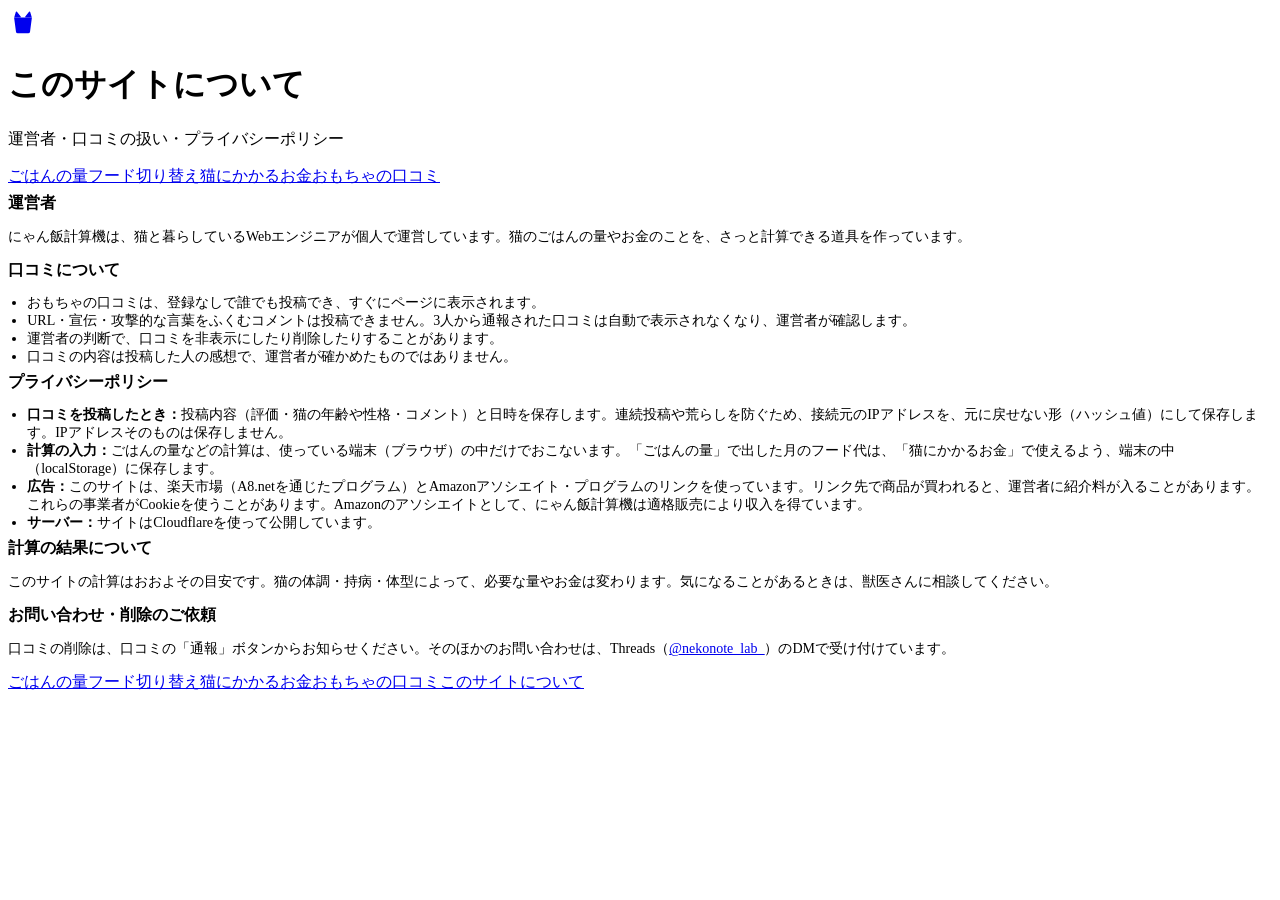
==== public/about/index.html @ 81e60d1d "フード切り替え表・猫にかかるお金・おもちゃの口コミを追加、人気フード26種類のカロリー一覧、共通メニュー Co-Authored-By: Claude Opus 5.5 <noreply@anthro" ====
<!doctype html>
<html lang="ja">
<head>
<meta charset="utf-8">
<meta name="viewport" content="width=device-width, initial-scale=1, viewport-fit=cover">
<title>このサイトについて・プライバシーポリシー - にゃん飯計算機</title>
<meta name="description" content="にゃん飯計算機の運営者、口コミの扱い、プライバシーポリシー、広告について。">
<link rel="icon" href="/favicon.ico" sizes="any">
<link rel="icon" href="/favicon.svg" type="image/svg+xml">
<link rel="apple-touch-icon" href="/apple-touch-icon.png">
<meta name="theme-color" content="#2f6f62">
<link rel="canonical" href="https://nyanmeshi-keisan.pages.dev/about/">
<link rel="preconnect" href="https://fonts.googleapis.com">
<link rel="stylesheet" href="https://fonts.googleapis.com/css2?family=M+PLUS+Rounded+1c:wght@500;700;800&family=JetBrains+Mono:wght@500;700&display=swap">
<link rel="stylesheet" href="/style.css">
<style>.doc h2{font-size:16px;margin-top:6px}.doc p,.doc li{font-size:14px}.doc ul{margin:0;padding-left:1.2em}</style>
</head>
<body>
<div class="wrap">
  <header class="brand">
    <a class="mark" href="/" aria-label="にゃん飯計算機のトップへ"><svg viewBox="0 0 32 32" width="30" height="30" aria-hidden="true"><path d="M7.5 9.5 9 4.5l4 5zM24.5 9.5 23 4.5l-4 5z" fill="currentColor" stroke="currentColor" stroke-width="1.4" stroke-linejoin="round"/><path d="M6.5 10h19l-2 15.2a2 2 0 0 1-2 1.8h-11a2 2 0 0 1-2-1.8z" fill="currentColor"/><path d="M11 15h4.5M11 19h6.5M11 23h4.5" stroke="var(--green)" stroke-width="2.2" stroke-linecap="round"/></svg></a>
    <div><h1>このサイトについて</h1><p class="small muted">運営者・口コミの扱い・プライバシーポリシー</p></div>
  </header>
  <!--gnav--><nav class="gnav" aria-label="メニュー"><a href="/"><i style="background:var(--green)"></i>ごはんの量</a><a href="/kirikae/"><i style="background:var(--kibble)"></i>フード切り替え</a><a href="/okane/"><i style="background:var(--rose)"></i>猫にかかるお金</a><a href="/omocha/"><i style="background:var(--blue)"></i>おもちゃの口コミ</a></nav><!--/gnav-->
  <section class="card doc">
    <h2>運営者</h2>
    <p>にゃん飯計算機は、猫と暮らしているWebエンジニアが個人で運営しています。猫のごはんの量やお金のことを、さっと計算できる道具を作っています。</p>
    <h2>口コミについて</h2>
    <ul>
      <li>おもちゃの口コミは、登録なしで誰でも投稿でき、すぐにページに表示されます。</li>
      <li>URL・宣伝・攻撃的な言葉をふくむコメントは投稿できません。3人から通報された口コミは自動で表示されなくなり、運営者が確認します。</li>
      <li>運営者の判断で、口コミを非表示にしたり削除したりすることがあります。</li>
      <li>口コミの内容は投稿した人の感想で、運営者が確かめたものではありません。</li>
    </ul>
    <h2>プライバシーポリシー</h2>
    <ul>
      <li><b>口コミを投稿したとき：</b>投稿内容（評価・猫の年齢や性格・コメント）と日時を保存します。連続投稿や荒らしを防ぐため、接続元のIPアドレスを、元に戻せない形（ハッシュ値）にして保存します。IPアドレスそのものは保存しません。</li>
      <li><b>計算の入力：</b>ごはんの量などの計算は、使っている端末（ブラウザ）の中だけでおこないます。「ごはんの量」で出した月のフード代は、「猫にかかるお金」で使えるよう、端末の中（localStorage）に保存します。</li>
      <li><b>広告：</b>このサイトは、楽天市場（A8.netを通じたプログラム）とAmazonアソシエイト・プログラムのリンクを使っています。リンク先で商品が買われると、運営者に紹介料が入ることがあります。これらの事業者がCookieを使うことがあります。Amazonのアソシエイトとして、にゃん飯計算機は適格販売により収入を得ています。</li>
      <li><b>サーバー：</b>サイトはCloudflareを使って公開しています。</li>
    </ul>
    <h2>計算の結果について</h2>
    <p>このサイトの計算はおおよその目安です。猫の体調・持病・体型によって、必要な量やお金は変わります。気になることがあるときは、獣医さんに相談してください。</p>
    <h2>お問い合わせ・削除のご依頼</h2>
    <p>口コミの削除は、口コミの「通報」ボタンからお知らせください。そのほかのお問い合わせは、Threads（<a href="https://www.threads.com/@nekonote_lab_" target="_blank" rel="noopener">@nekonote_lab_</a>）のDMで受け付けています。</p>
  </section>
  <footer><!--fnav--><nav class="fnav" aria-label="サイトの中のページ"><a href="/">ごはんの量</a><a href="/kirikae/">フード切り替え</a><a href="/okane/">猫にかかるお金</a><a href="/omocha/">おもちゃの口コミ</a><a href="/about/">このサイトについて</a></nav><!--/fnav--></footer>
</div>
</body>
</html>
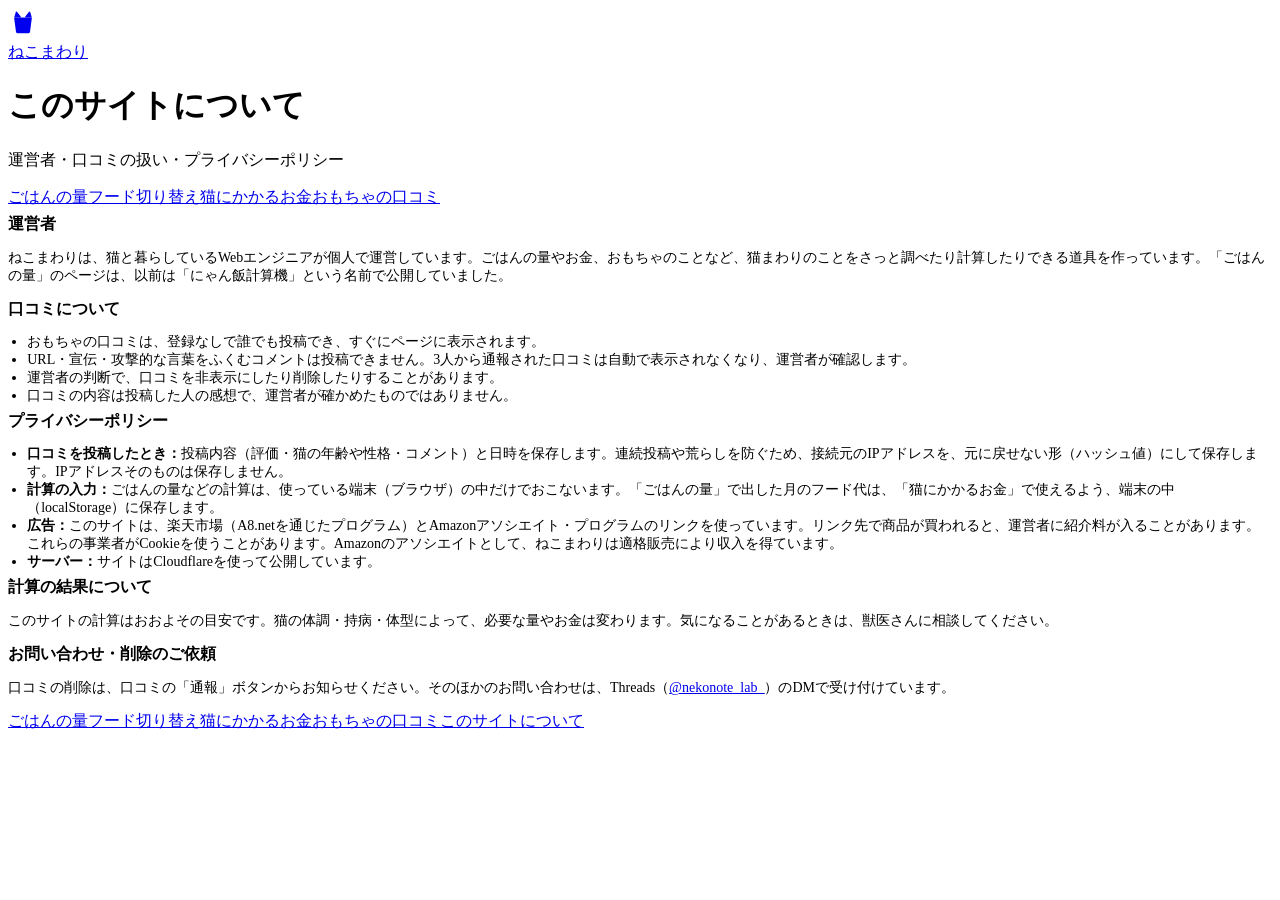
==== commit efa2ffca: "サイト名を「ねこまわり」に変更、nekomawari.com へ移行（pages.dev と www からは301転送） Co-Authored-By: Claude Opus 5.5 <norepl" ====
--- a/public/about/index.html
+++ b/public/about/index.html
@@ -3,13 +3,13 @@
 <head>
 <meta charset="utf-8">
 <meta name="viewport" content="width=device-width, initial-scale=1, viewport-fit=cover">
-<title>このサイトについて・プライバシーポリシー - にゃん飯計算機</title>
-<meta name="description" content="にゃん飯計算機の運営者、口コミの扱い、プライバシーポリシー、広告について。">
+<title>このサイトについて・プライバシーポリシー - ねこまわり</title>
+<meta name="description" content="ねこまわりの運営者、口コミの扱い、プライバシーポリシー、広告について。">
 <link rel="icon" href="/favicon.ico" sizes="any">
 <link rel="icon" href="/favicon.svg" type="image/svg+xml">
 <link rel="apple-touch-icon" href="/apple-touch-icon.png">
 <meta name="theme-color" content="#2f6f62">
-<link rel="canonical" href="https://nyanmeshi-keisan.pages.dev/about/">
+<link rel="canonical" href="https://nekomawari.com/about/">
 <link rel="preconnect" href="https://fonts.googleapis.com">
 <link rel="stylesheet" href="https://fonts.googleapis.com/css2?family=M+PLUS+Rounded+1c:wght@500;700;800&family=JetBrains+Mono:wght@500;700&display=swap">
 <link rel="stylesheet" href="/style.css">
@@ -18,13 +18,13 @@
 <body>
 <div class="wrap">
   <header class="brand">
-    <a class="mark" href="/" aria-label="にゃん飯計算機のトップへ"><svg viewBox="0 0 32 32" width="30" height="30" aria-hidden="true"><path d="M7.5 9.5 9 4.5l4 5zM24.5 9.5 23 4.5l-4 5z" fill="currentColor" stroke="currentColor" stroke-width="1.4" stroke-linejoin="round"/><path d="M6.5 10h19l-2 15.2a2 2 0 0 1-2 1.8h-11a2 2 0 0 1-2-1.8z" fill="currentColor"/><path d="M11 15h4.5M11 19h6.5M11 23h4.5" stroke="var(--green)" stroke-width="2.2" stroke-linecap="round"/></svg></a>
-    <div><h1>このサイトについて</h1><p class="small muted">運営者・口コミの扱い・プライバシーポリシー</p></div>
+    <a class="mark" href="/" aria-label="ねこまわりのトップへ"><svg viewBox="0 0 32 32" width="30" height="30" aria-hidden="true"><path d="M7.5 9.5 9 4.5l4 5zM24.5 9.5 23 4.5l-4 5z" fill="currentColor" stroke="currentColor" stroke-width="1.4" stroke-linejoin="round"/><path d="M6.5 10h19l-2 15.2a2 2 0 0 1-2 1.8h-11a2 2 0 0 1-2-1.8z" fill="currentColor"/><path d="M11 15h4.5M11 19h6.5M11 23h4.5" stroke="var(--green)" stroke-width="2.2" stroke-linecap="round"/></svg></a>
+    <div><a class="site" href="/">ねこまわり</a><h1>このサイトについて</h1><p class="small muted">運営者・口コミの扱い・プライバシーポリシー</p></div>
   </header>
   <!--gnav--><nav class="gnav" aria-label="メニュー"><a href="/"><i style="background:var(--green)"></i>ごはんの量</a><a href="/kirikae/"><i style="background:var(--kibble)"></i>フード切り替え</a><a href="/okane/"><i style="background:var(--rose)"></i>猫にかかるお金</a><a href="/omocha/"><i style="background:var(--blue)"></i>おもちゃの口コミ</a></nav><!--/gnav-->
   <section class="card doc">
     <h2>運営者</h2>
-    <p>にゃん飯計算機は、猫と暮らしているWebエンジニアが個人で運営しています。猫のごはんの量やお金のことを、さっと計算できる道具を作っています。</p>
+    <p>ねこまわりは、猫と暮らしているWebエンジニアが個人で運営しています。ごはんの量やお金、おもちゃのことなど、猫まわりのことをさっと調べたり計算したりできる道具を作っています。「ごはんの量」のページは、以前は「にゃん飯計算機」という名前で公開していました。</p>
     <h2>口コミについて</h2>
     <ul>
       <li>おもちゃの口コミは、登録なしで誰でも投稿でき、すぐにページに表示されます。</li>
@@ -36,7 +36,7 @@
     <ul>
       <li><b>口コミを投稿したとき：</b>投稿内容（評価・猫の年齢や性格・コメント）と日時を保存します。連続投稿や荒らしを防ぐため、接続元のIPアドレスを、元に戻せない形（ハッシュ値）にして保存します。IPアドレスそのものは保存しません。</li>
       <li><b>計算の入力：</b>ごはんの量などの計算は、使っている端末（ブラウザ）の中だけでおこないます。「ごはんの量」で出した月のフード代は、「猫にかかるお金」で使えるよう、端末の中（localStorage）に保存します。</li>
-      <li><b>広告：</b>このサイトは、楽天市場（A8.netを通じたプログラム）とAmazonアソシエイト・プログラムのリンクを使っています。リンク先で商品が買われると、運営者に紹介料が入ることがあります。これらの事業者がCookieを使うことがあります。Amazonのアソシエイトとして、にゃん飯計算機は適格販売により収入を得ています。</li>
+      <li><b>広告：</b>このサイトは、楽天市場（A8.netを通じたプログラム）とAmazonアソシエイト・プログラムのリンクを使っています。リンク先で商品が買われると、運営者に紹介料が入ることがあります。これらの事業者がCookieを使うことがあります。Amazonのアソシエイトとして、ねこまわりは適格販売により収入を得ています。</li>
       <li><b>サーバー：</b>サイトはCloudflareを使って公開しています。</li>
     </ul>
     <h2>計算の結果について</h2>
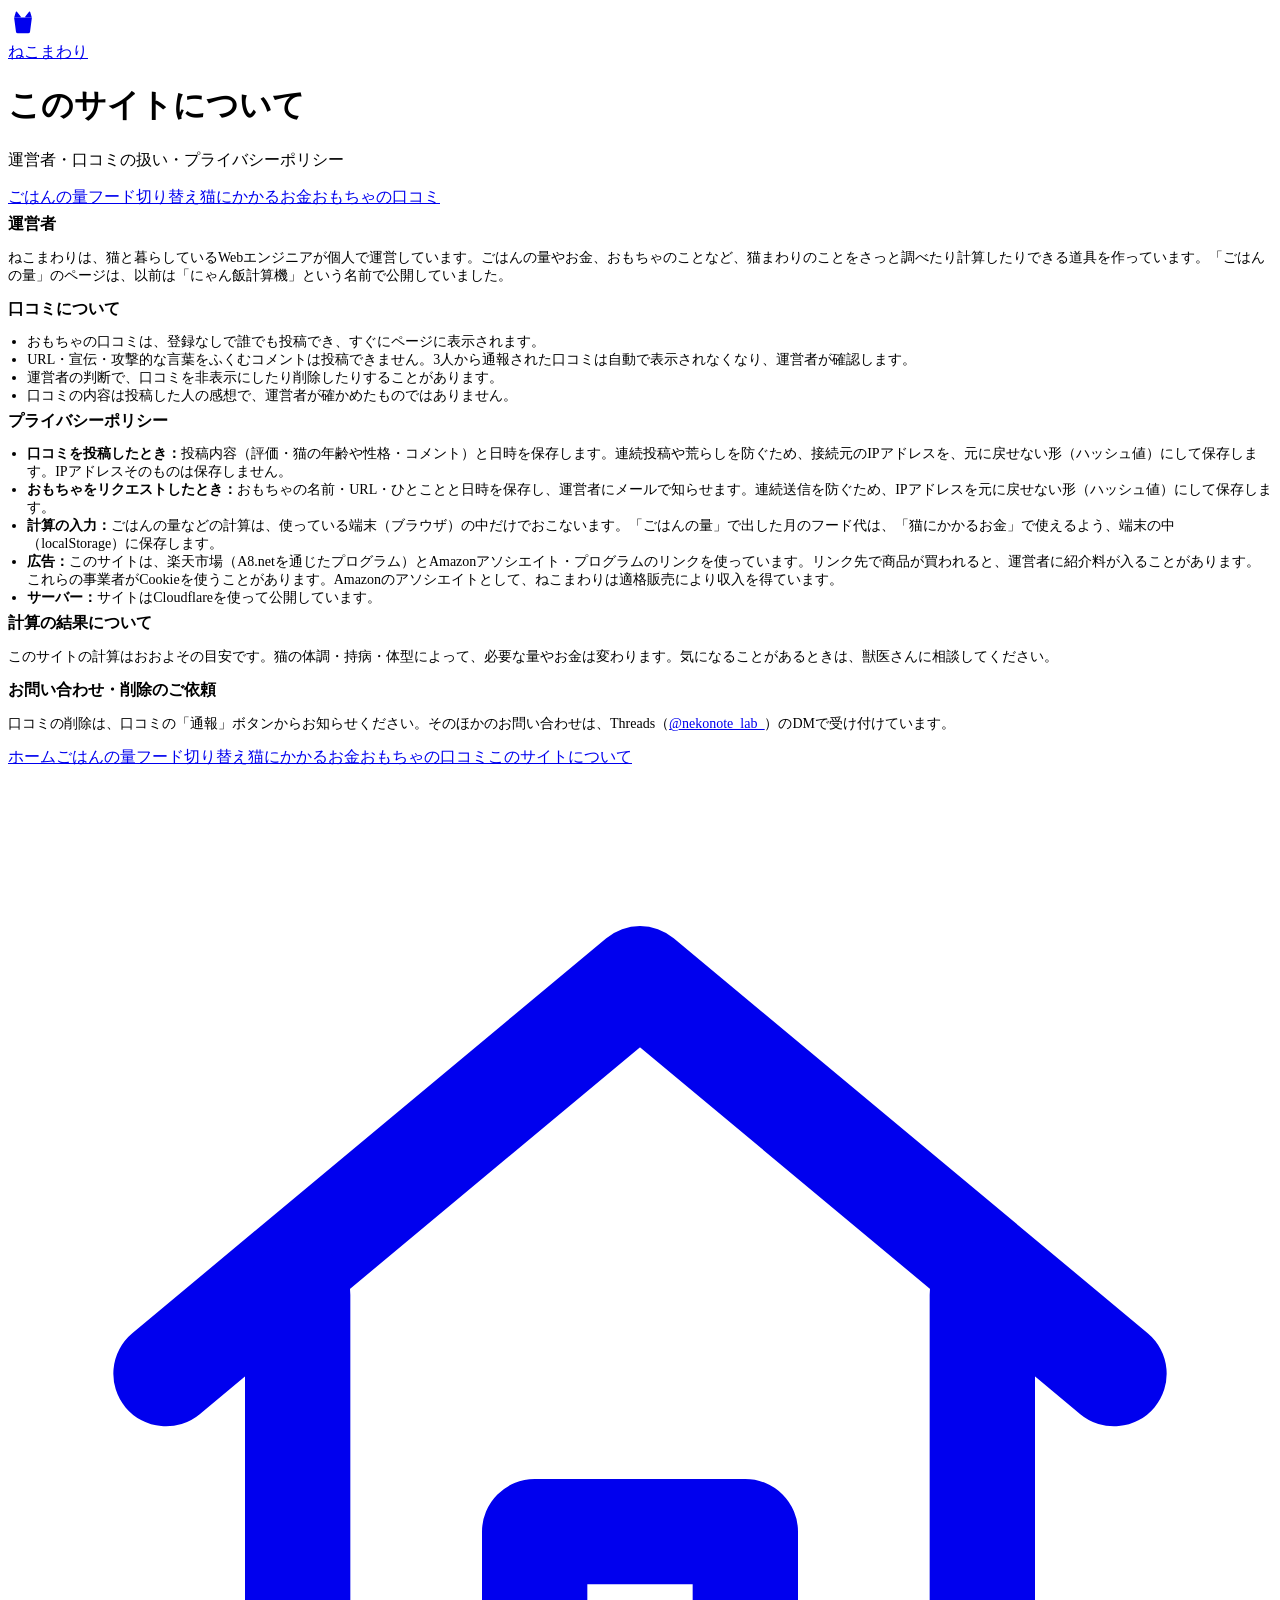
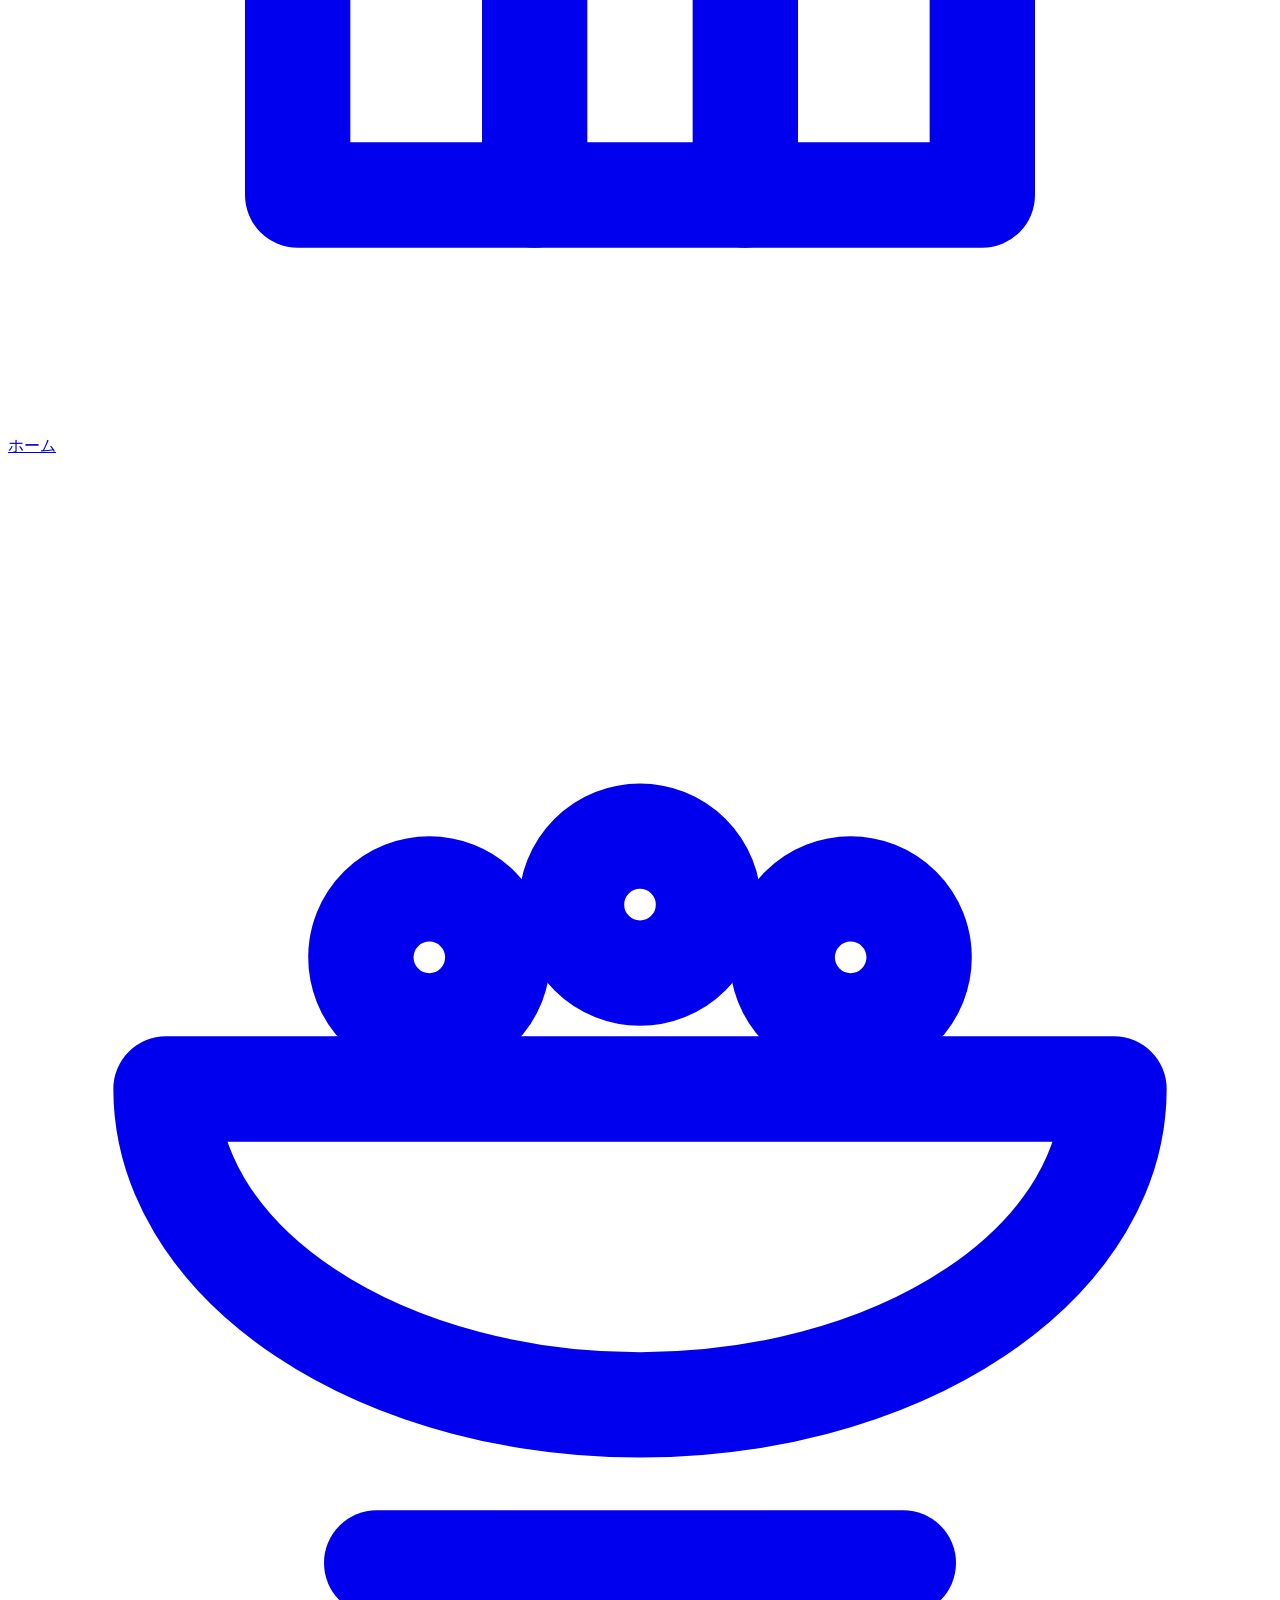
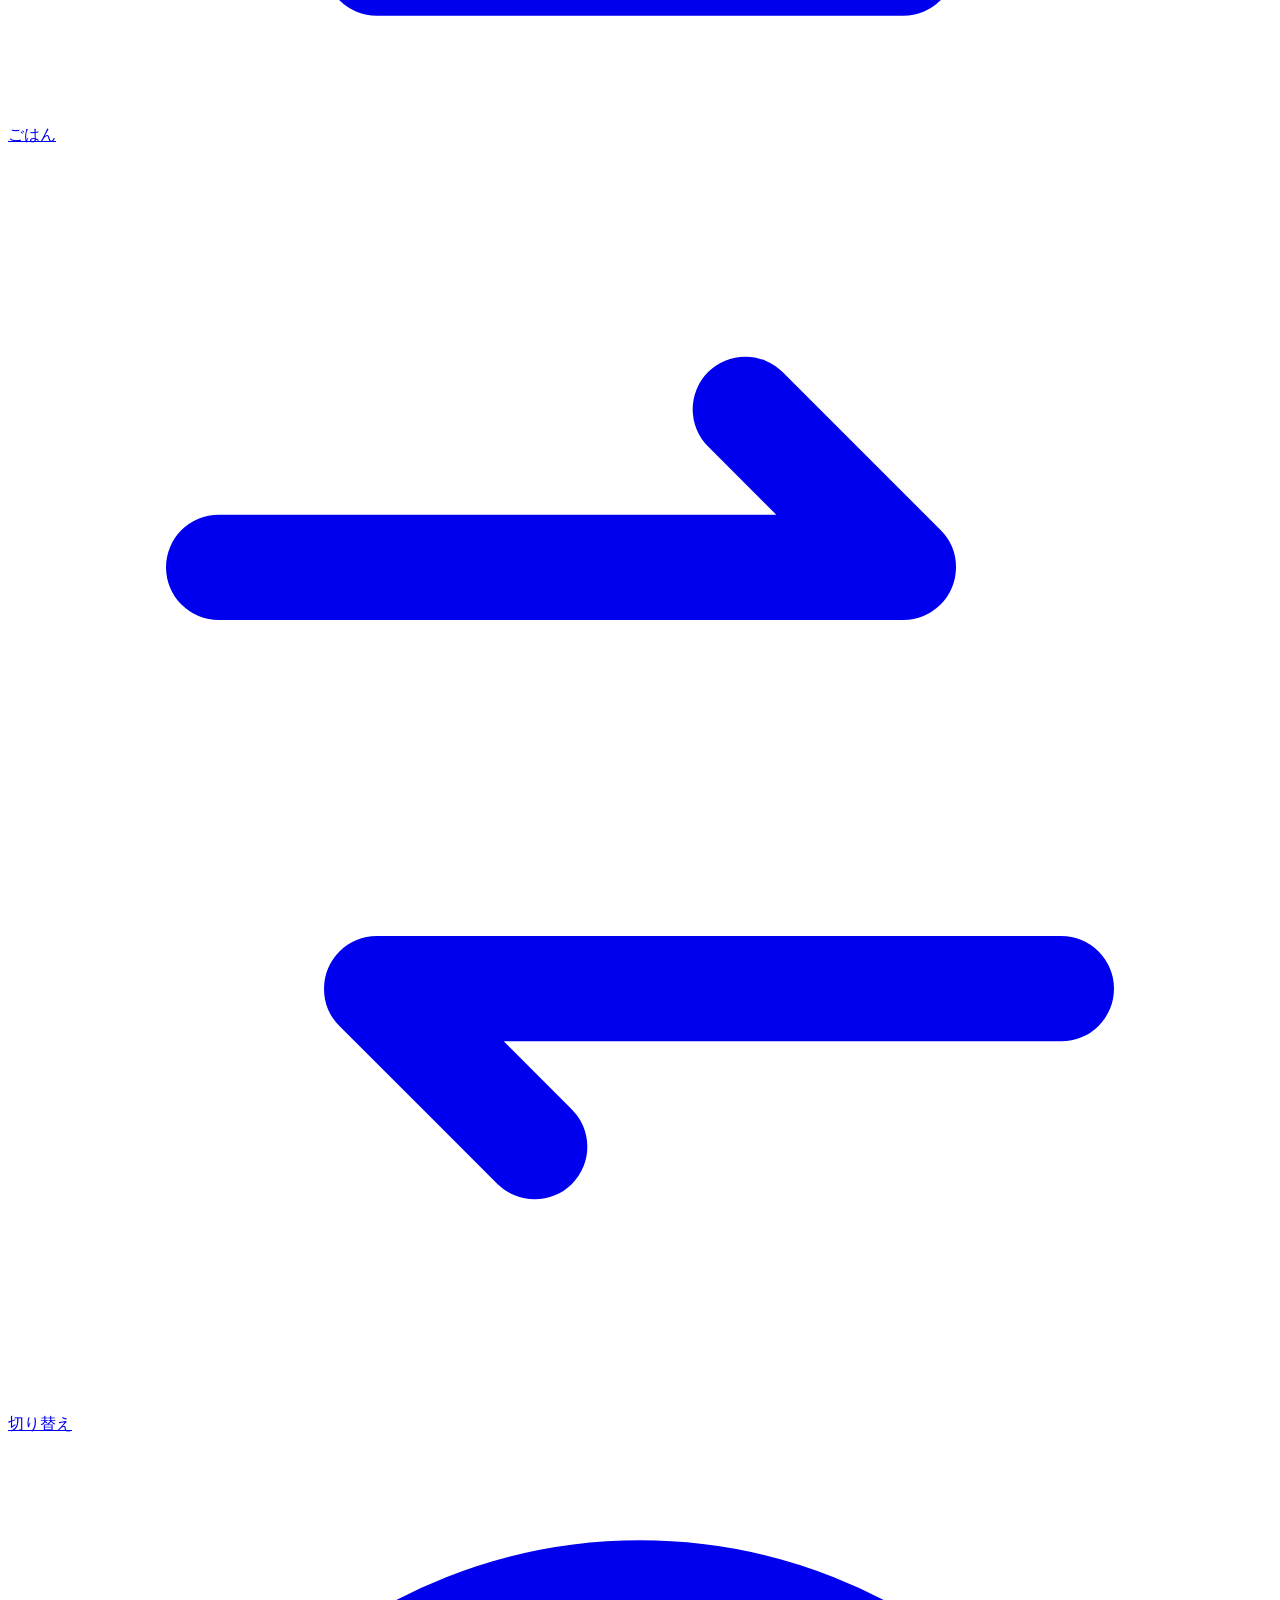
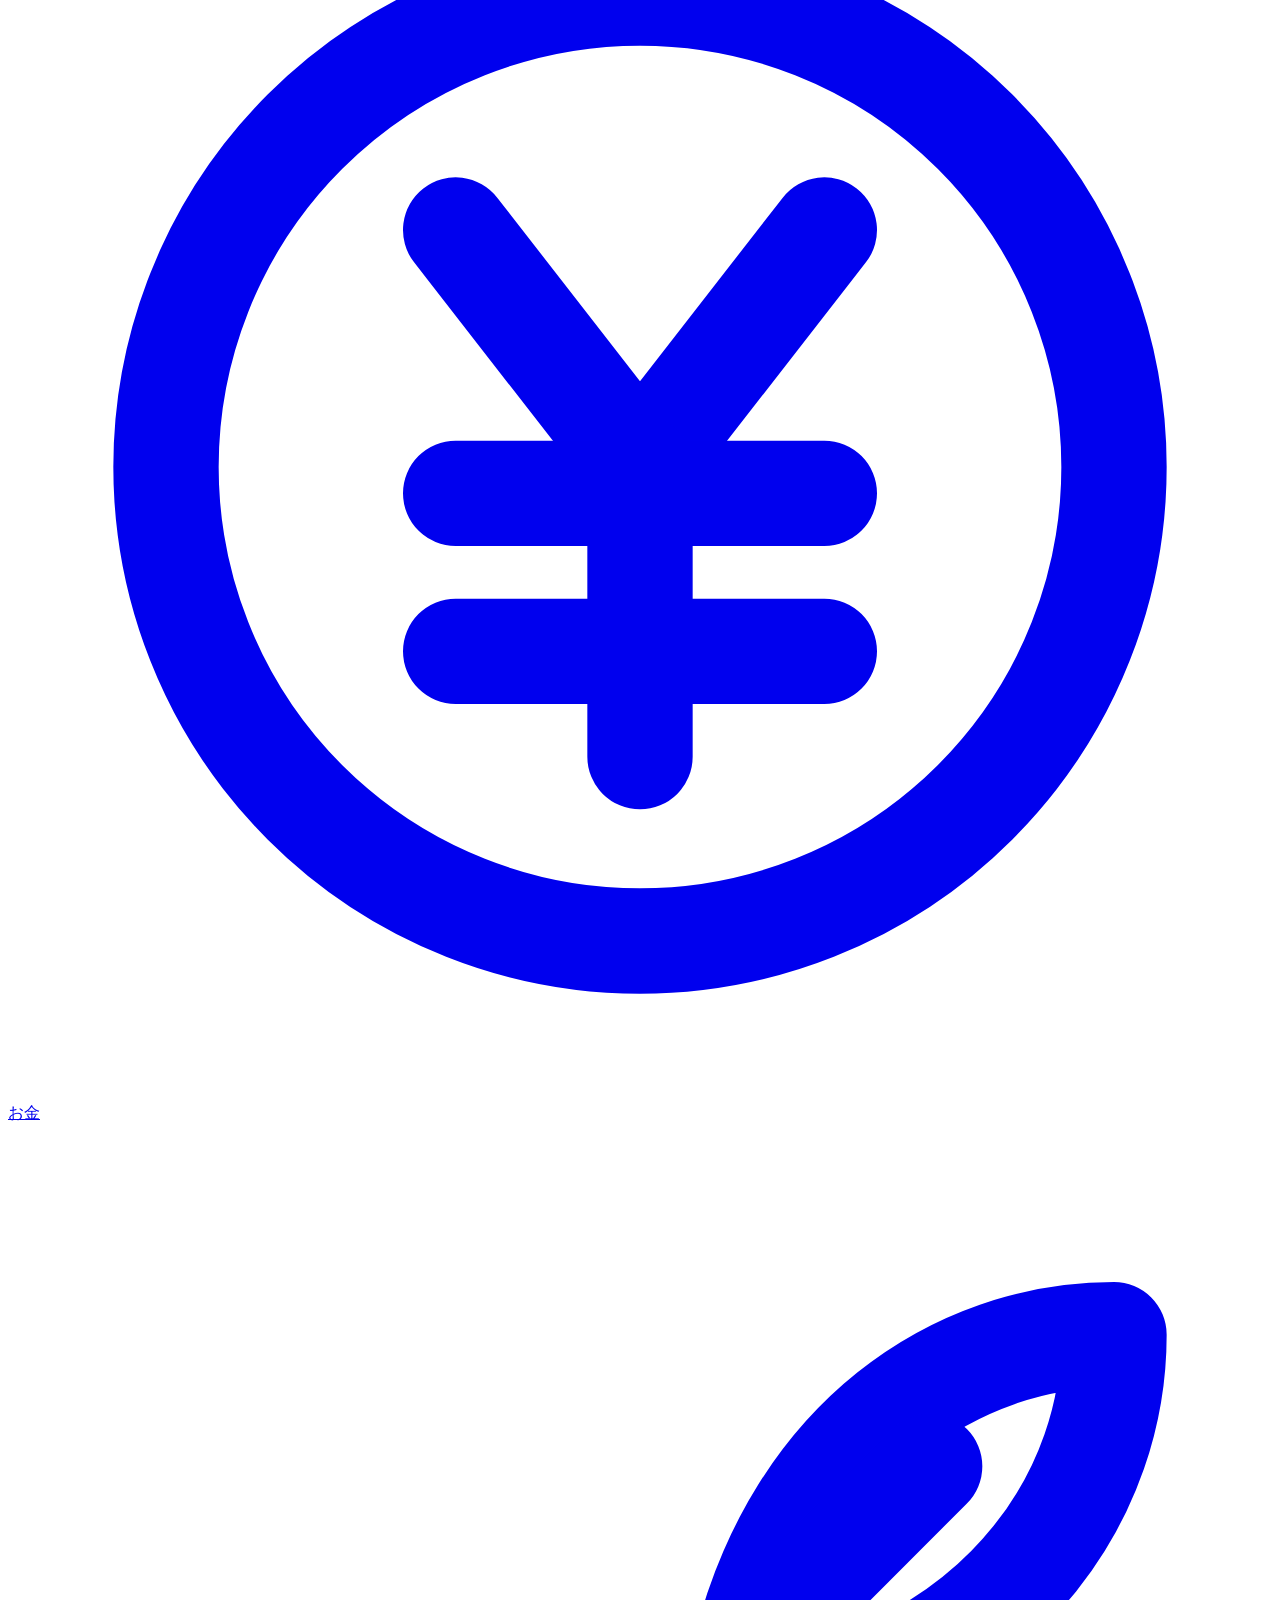
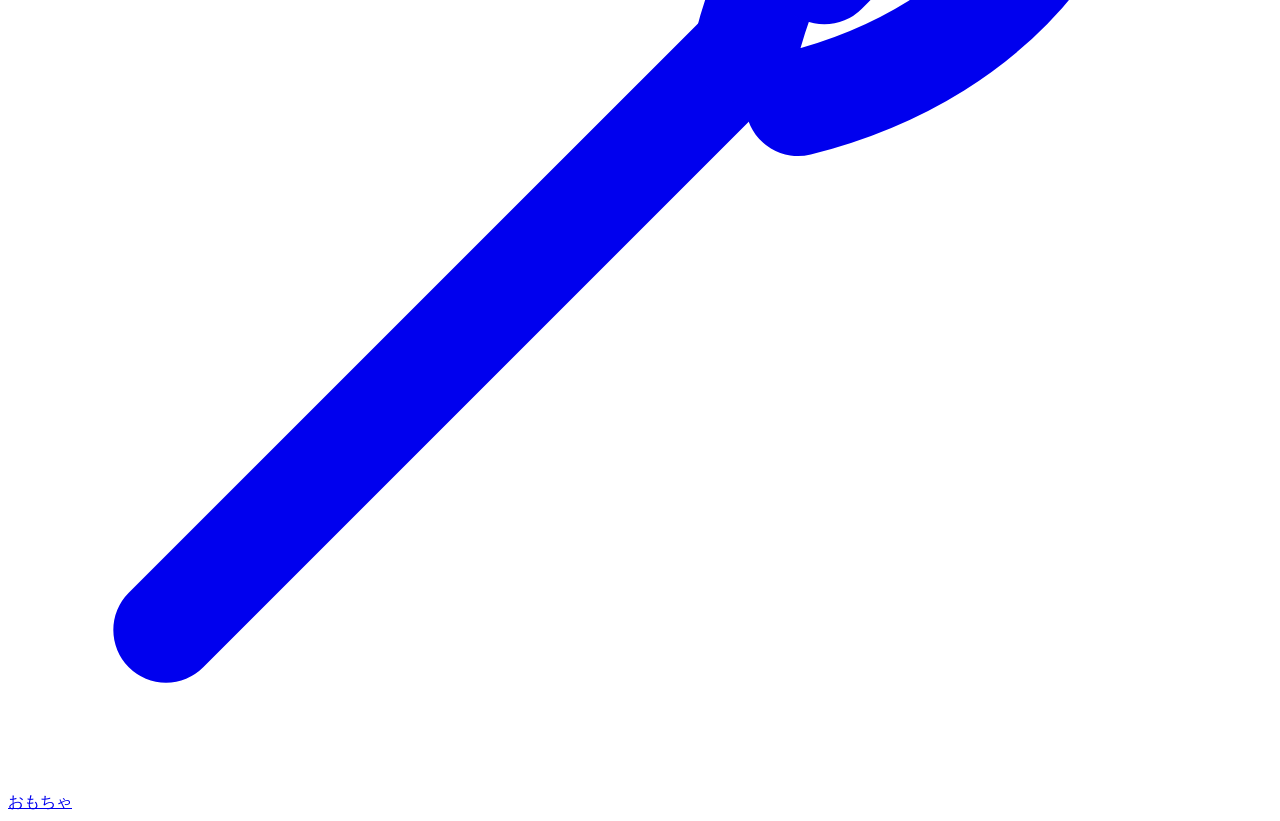
==== commit dd2d58f0: "トップをツールの入口に、ごはんの量を /gohan/ へ。各ツールに「できること」と使い方、例の値の表示、計算するボタン、スマホの下メニュー、内訳つきのシェア文、おもちゃのリクエスト（メール通知）、口" ====
--- a/public/about/index.html
+++ b/public/about/index.html
@@ -14,6 +14,7 @@
 <link rel="stylesheet" href="https://fonts.googleapis.com/css2?family=M+PLUS+Rounded+1c:wght@500;700;800&family=JetBrains+Mono:wght@500;700&display=swap">
 <link rel="stylesheet" href="/style.css">
 <style>.doc h2{font-size:16px;margin-top:6px}.doc p,.doc li{font-size:14px}.doc ul{margin:0;padding-left:1.2em}</style>
+<script src="/site.js"></script>
 </head>
 <body>
 <div class="wrap">
@@ -21,7 +22,7 @@
     <a class="mark" href="/" aria-label="ねこまわりのトップへ"><svg viewBox="0 0 32 32" width="30" height="30" aria-hidden="true"><path d="M7.5 9.5 9 4.5l4 5zM24.5 9.5 23 4.5l-4 5z" fill="currentColor" stroke="currentColor" stroke-width="1.4" stroke-linejoin="round"/><path d="M6.5 10h19l-2 15.2a2 2 0 0 1-2 1.8h-11a2 2 0 0 1-2-1.8z" fill="currentColor"/><path d="M11 15h4.5M11 19h6.5M11 23h4.5" stroke="var(--green)" stroke-width="2.2" stroke-linecap="round"/></svg></a>
     <div><a class="site" href="/">ねこまわり</a><h1>このサイトについて</h1><p class="small muted">運営者・口コミの扱い・プライバシーポリシー</p></div>
   </header>
-  <!--gnav--><nav class="gnav" aria-label="メニュー"><a href="/"><i style="background:var(--green)"></i>ごはんの量</a><a href="/kirikae/"><i style="background:var(--kibble)"></i>フード切り替え</a><a href="/okane/"><i style="background:var(--rose)"></i>猫にかかるお金</a><a href="/omocha/"><i style="background:var(--blue)"></i>おもちゃの口コミ</a></nav><!--/gnav-->
+  <!--gnav--><nav class="gnav" aria-label="メニュー"><a href="/gohan/"><i style="background:var(--green)"></i>ごはんの量</a><a href="/kirikae/"><i style="background:var(--kibble)"></i>フード切り替え</a><a href="/okane/"><i style="background:var(--rose)"></i>猫にかかるお金</a><a href="/omocha/"><i style="background:var(--blue)"></i>おもちゃの口コミ</a></nav><!--/gnav-->
   <section class="card doc">
     <h2>運営者</h2>
     <p>ねこまわりは、猫と暮らしているWebエンジニアが個人で運営しています。ごはんの量やお金、おもちゃのことなど、猫まわりのことをさっと調べたり計算したりできる道具を作っています。「ごはんの量」のページは、以前は「にゃん飯計算機」という名前で公開していました。</p>
@@ -35,6 +36,7 @@
     <h2>プライバシーポリシー</h2>
     <ul>
       <li><b>口コミを投稿したとき：</b>投稿内容（評価・猫の年齢や性格・コメント）と日時を保存します。連続投稿や荒らしを防ぐため、接続元のIPアドレスを、元に戻せない形（ハッシュ値）にして保存します。IPアドレスそのものは保存しません。</li>
+      <li><b>おもちゃをリクエストしたとき：</b>おもちゃの名前・URL・ひとことと日時を保存し、運営者にメールで知らせます。連続送信を防ぐため、IPアドレスを元に戻せない形（ハッシュ値）にして保存します。</li>
       <li><b>計算の入力：</b>ごはんの量などの計算は、使っている端末（ブラウザ）の中だけでおこないます。「ごはんの量」で出した月のフード代は、「猫にかかるお金」で使えるよう、端末の中（localStorage）に保存します。</li>
       <li><b>広告：</b>このサイトは、楽天市場（A8.netを通じたプログラム）とAmazonアソシエイト・プログラムのリンクを使っています。リンク先で商品が買われると、運営者に紹介料が入ることがあります。これらの事業者がCookieを使うことがあります。Amazonのアソシエイトとして、ねこまわりは適格販売により収入を得ています。</li>
       <li><b>サーバー：</b>サイトはCloudflareを使って公開しています。</li>
@@ -44,7 +46,8 @@
     <h2>お問い合わせ・削除のご依頼</h2>
     <p>口コミの削除は、口コミの「通報」ボタンからお知らせください。そのほかのお問い合わせは、Threads（<a href="https://www.threads.com/@nekonote_lab_" target="_blank" rel="noopener">@nekonote_lab_</a>）のDMで受け付けています。</p>
   </section>
-  <footer><!--fnav--><nav class="fnav" aria-label="サイトの中のページ"><a href="/">ごはんの量</a><a href="/kirikae/">フード切り替え</a><a href="/okane/">猫にかかるお金</a><a href="/omocha/">おもちゃの口コミ</a><a href="/about/">このサイトについて</a></nav><!--/fnav--></footer>
+  <footer><!--fnav--><nav class="fnav" aria-label="サイトの中のページ"><a href="/">ホーム</a><a href="/gohan/">ごはんの量</a><a href="/kirikae/">フード切り替え</a><a href="/okane/">猫にかかるお金</a><a href="/omocha/">おもちゃの口コミ</a><a href="/about/">このサイトについて</a></nav><!--/fnav--></footer>
 </div>
+<!--tabbar--><nav class="tabbar" aria-label="メニュー"><a href="/" style="--c:var(--ink)"><svg viewBox="0 0 24 24" fill="none" stroke="currentColor" stroke-width="2" stroke-linecap="round" stroke-linejoin="round" aria-hidden="true"><path d="M3 11.5 12 4l9 7.5"/><path d="M5.5 10v9.5h13V10"/><path d="M10 19.5v-5h4v5"/></svg><span>ホーム</span></a><a href="/gohan/" style="--c:var(--green)"><svg viewBox="0 0 24 24" fill="none" stroke="currentColor" stroke-width="2" stroke-linecap="round" stroke-linejoin="round" aria-hidden="true"><path d="M3 12h18a9 6 0 0 1-18 0z"/><circle cx="8" cy="9.5" r="1.3"/><circle cx="12" cy="8.5" r="1.3"/><circle cx="16" cy="9.5" r="1.3"/><path d="M7 21h10"/></svg><span>ごはん</span></a><a href="/kirikae/" style="--c:var(--kibble)"><svg viewBox="0 0 24 24" fill="none" stroke="currentColor" stroke-width="2" stroke-linecap="round" stroke-linejoin="round" aria-hidden="true"><path d="M4 8h13l-3-3"/><path d="M20 16H7l3 3"/></svg><span>切り替え</span></a><a href="/okane/" style="--c:var(--rose)"><svg viewBox="0 0 24 24" fill="none" stroke="currentColor" stroke-width="2" stroke-linecap="round" stroke-linejoin="round" aria-hidden="true"><circle cx="12" cy="12" r="9"/><path d="M8.5 7.5 12 12l3.5-4.5"/><path d="M8.5 12.5h7M8.5 15.5h7M12 12v5.5"/></svg><span>お金</span></a><a href="/omocha/" style="--c:var(--blue)"><svg viewBox="0 0 24 24" fill="none" stroke="currentColor" stroke-width="2" stroke-linecap="round" stroke-linejoin="round" aria-hidden="true"><path d="M3 21 14 10"/><path d="M14 10c1-4 4-6 7-6-0 3-2 6-6 7"/><path d="M15.5 8.5l2-2"/></svg><span>おもちゃ</span></a></nav><!--/tabbar-->
 </body>
 </html>
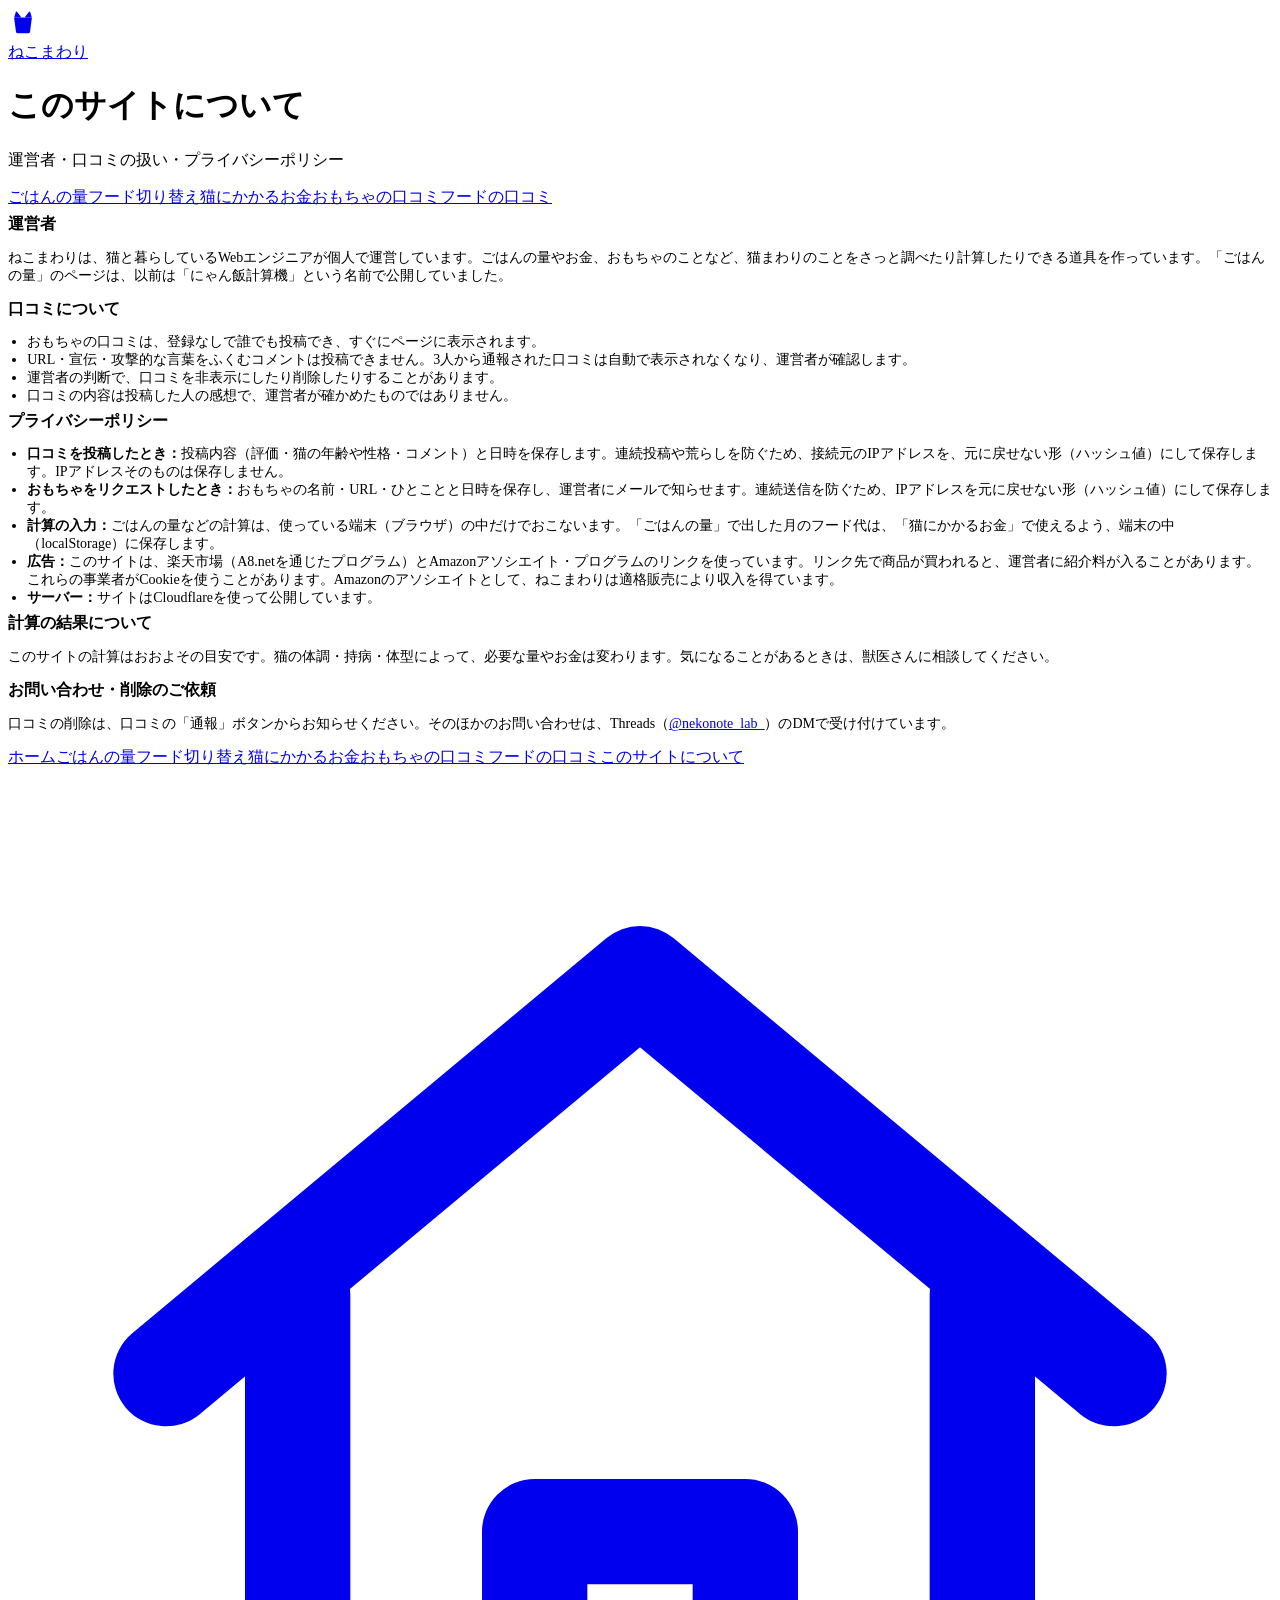
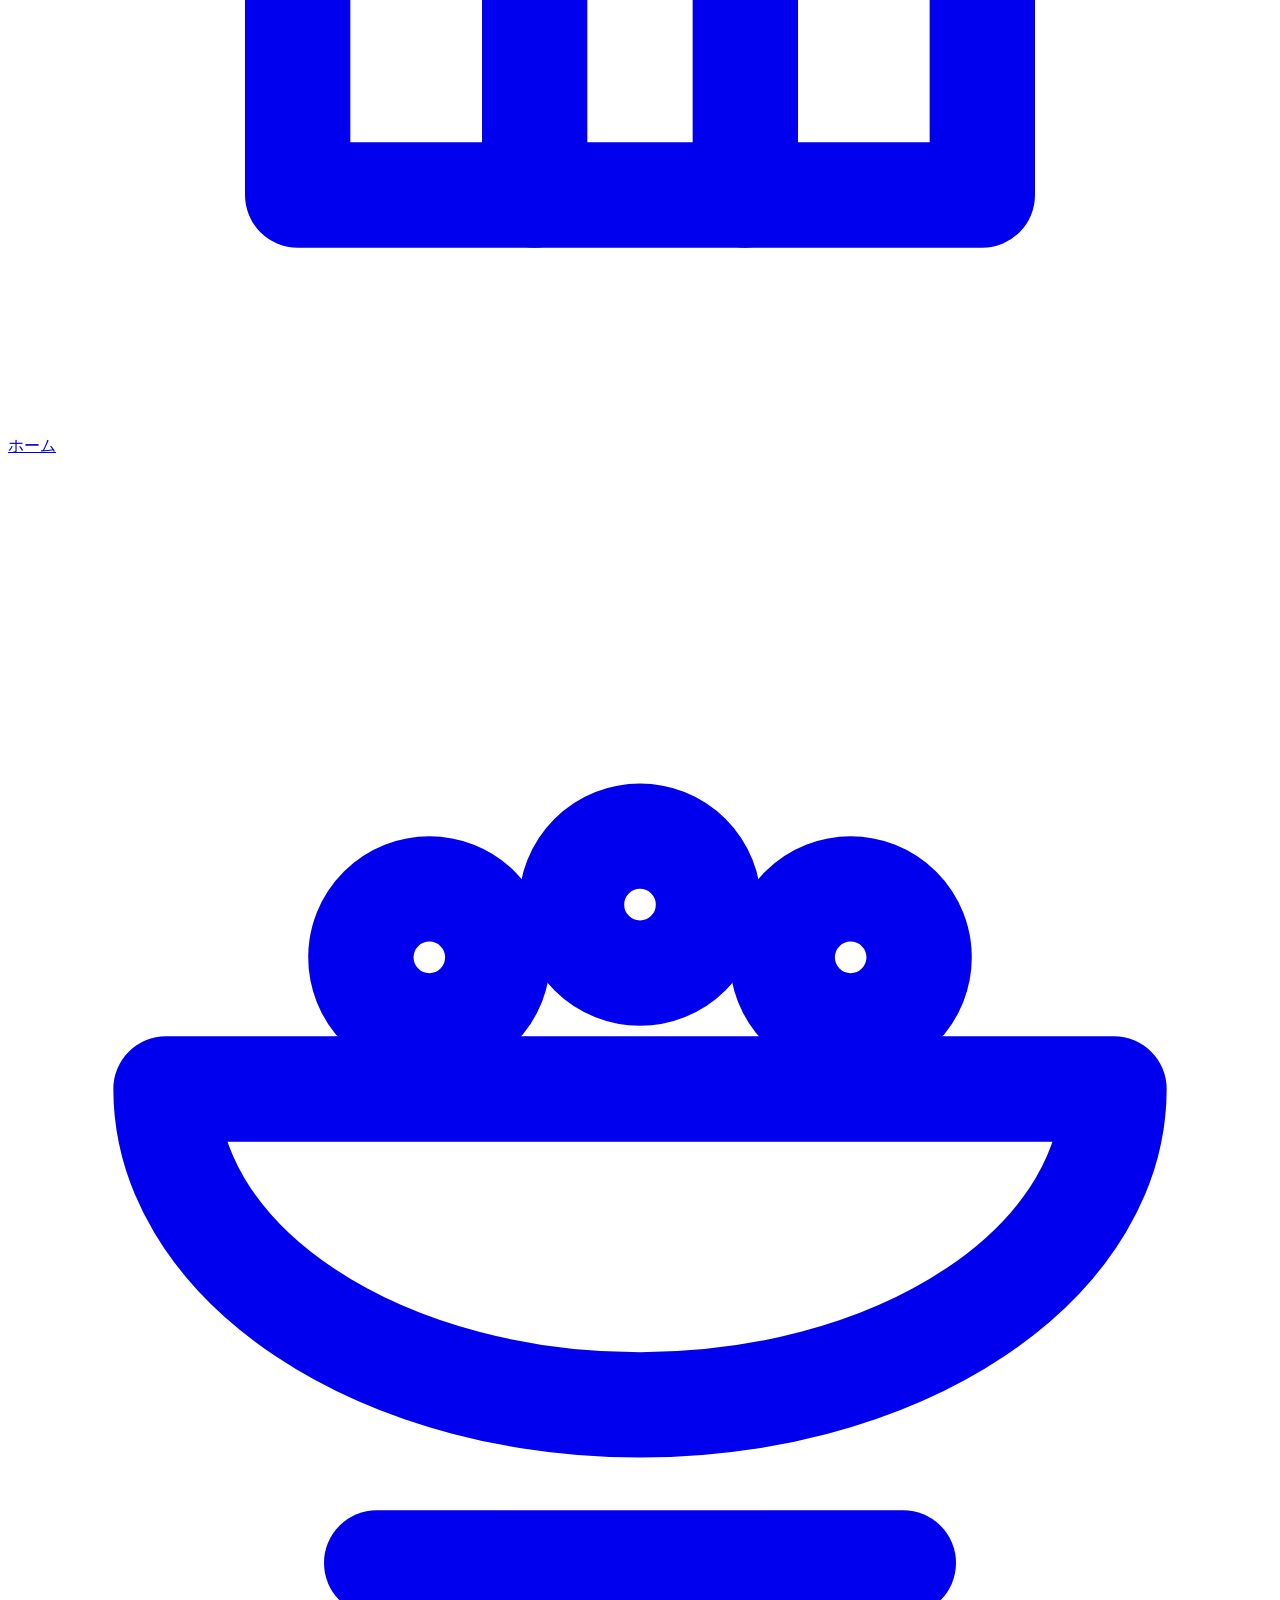
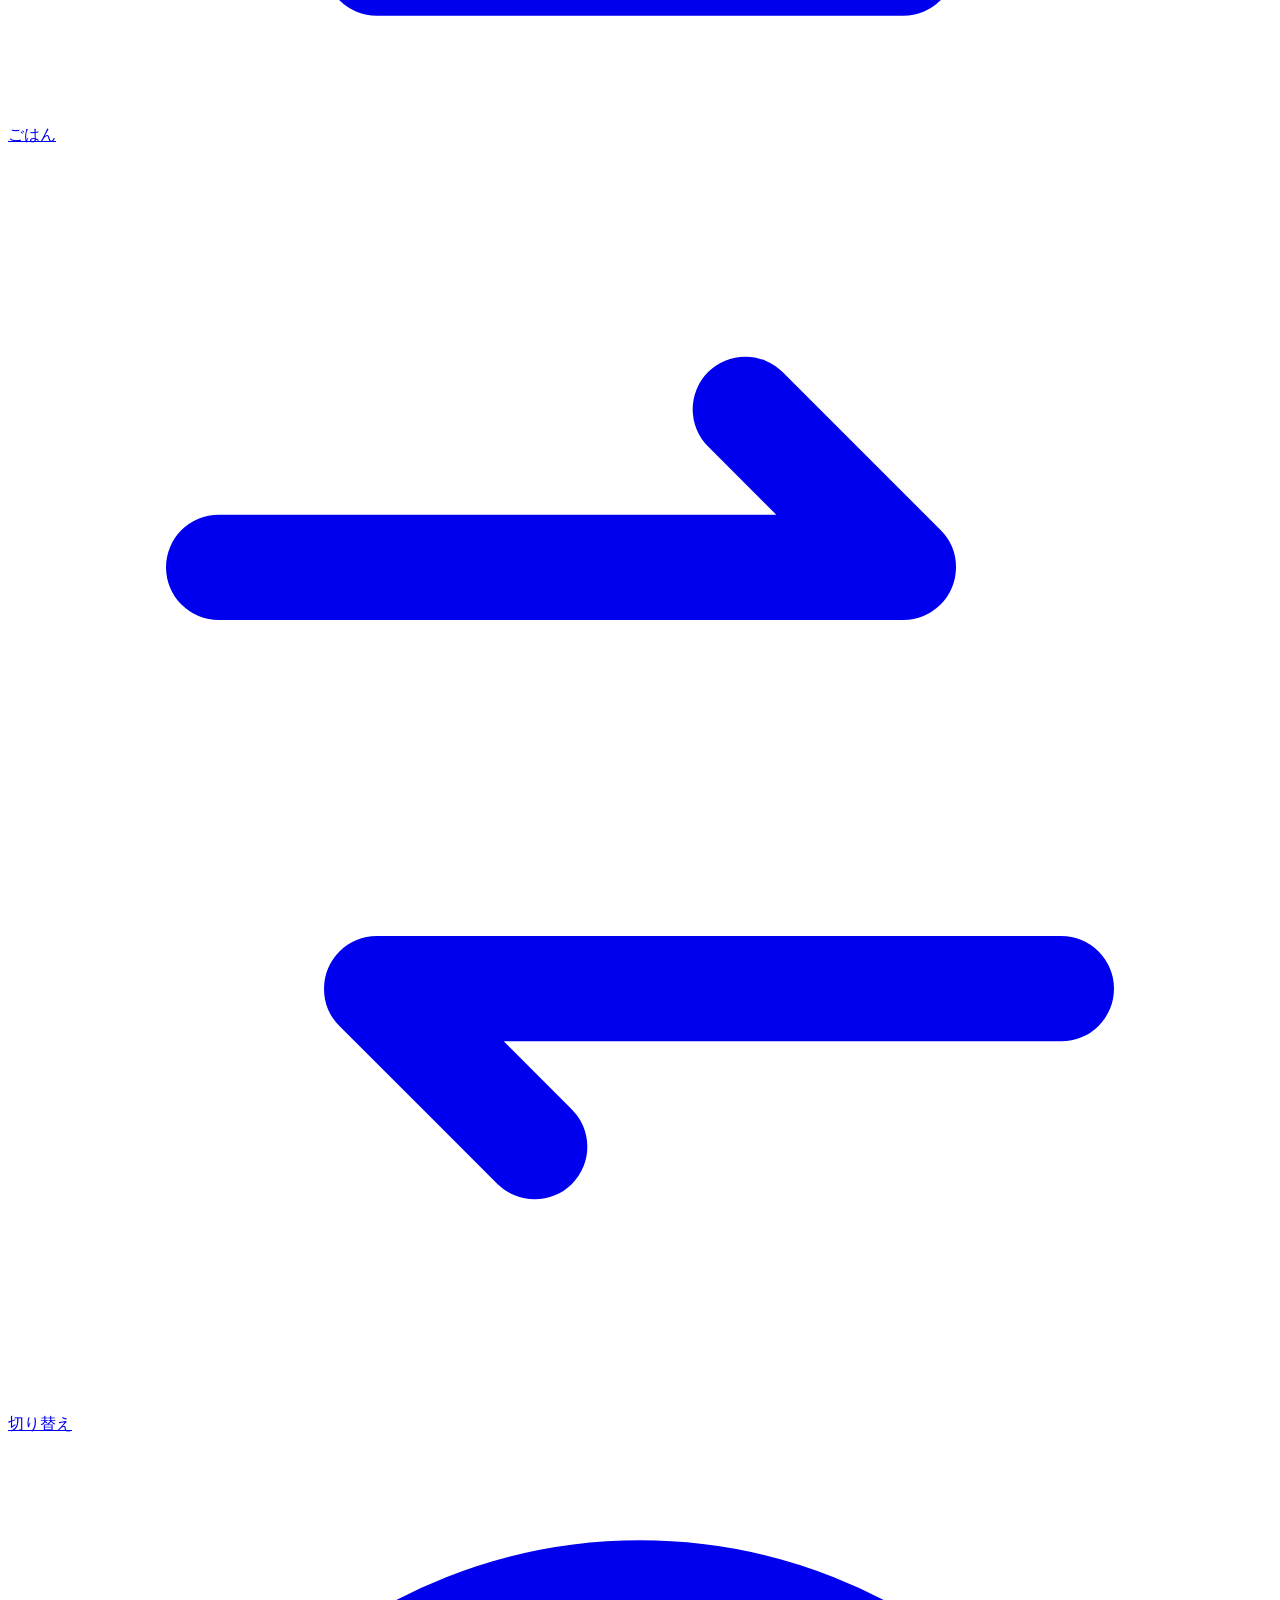
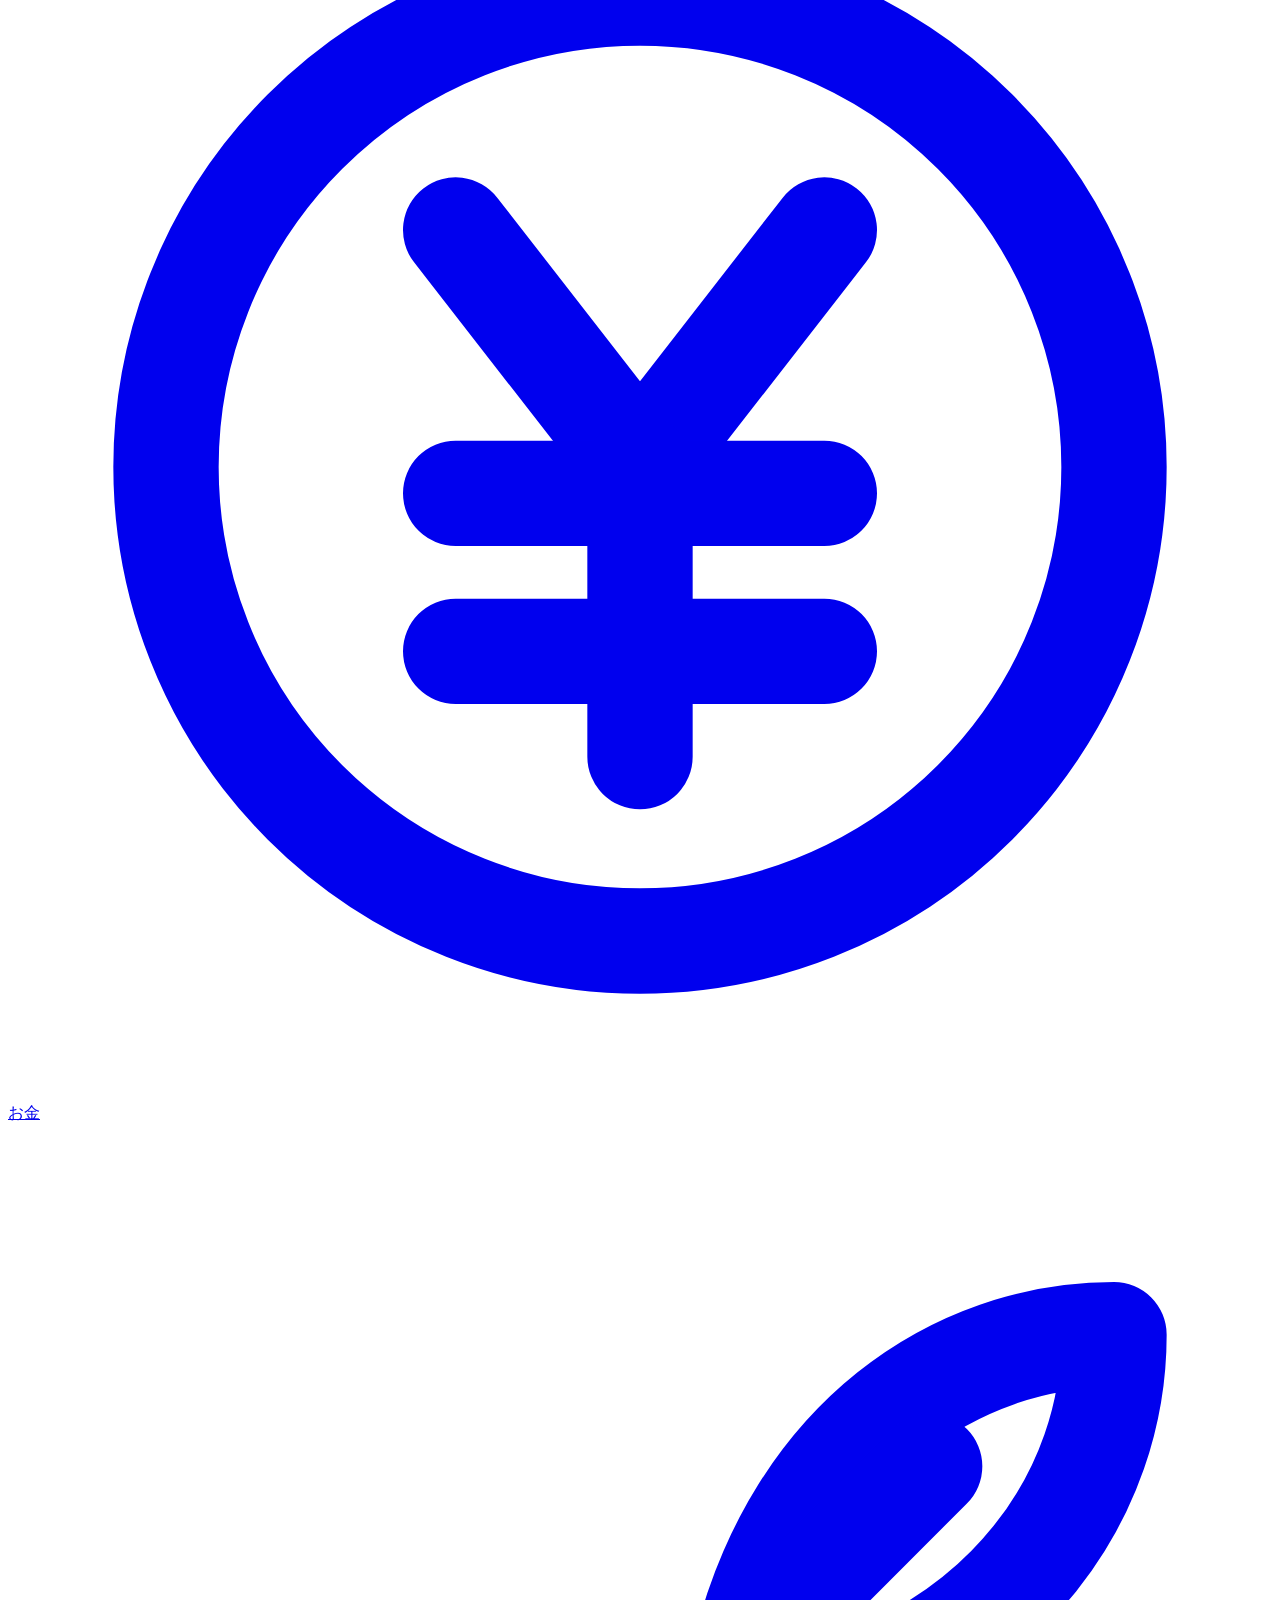
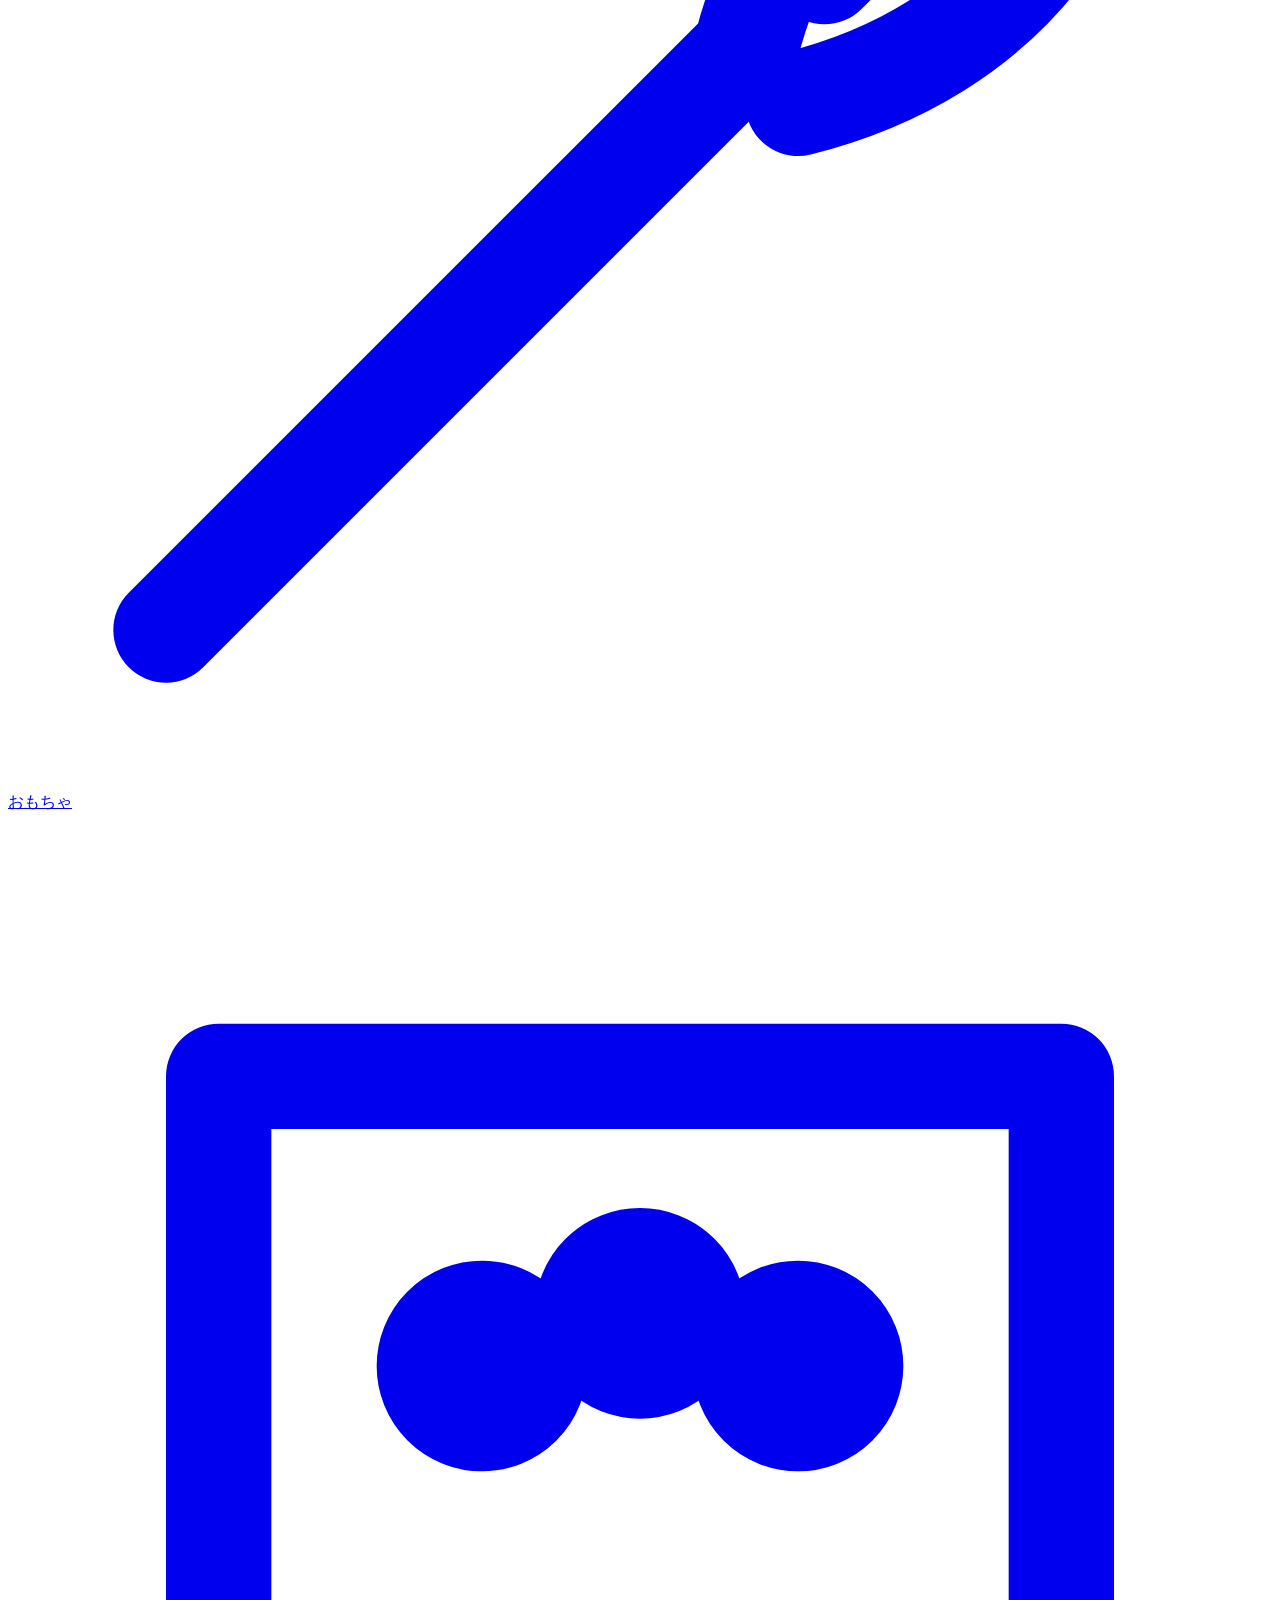
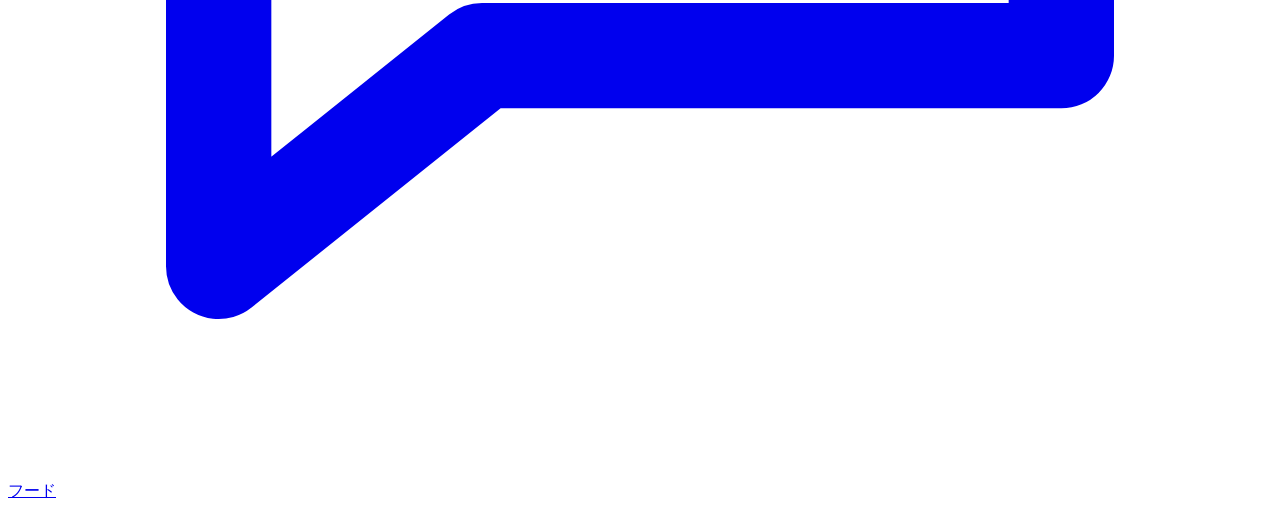
==== commit a9e477c4: "フードの口コミページ、お金に自分で入れる商品とトイレまわりの分類、おもちゃ15種追加、例の値の入力改善、言い回しの見直し Co-Authored-By: Claude Opus 5.5 <norepl" ====
--- a/public/about/index.html
+++ b/public/about/index.html
@@ -22,7 +22,7 @@
     <a class="mark" href="/" aria-label="ねこまわりのトップへ"><svg viewBox="0 0 32 32" width="30" height="30" aria-hidden="true"><path d="M7.5 9.5 9 4.5l4 5zM24.5 9.5 23 4.5l-4 5z" fill="currentColor" stroke="currentColor" stroke-width="1.4" stroke-linejoin="round"/><path d="M6.5 10h19l-2 15.2a2 2 0 0 1-2 1.8h-11a2 2 0 0 1-2-1.8z" fill="currentColor"/><path d="M11 15h4.5M11 19h6.5M11 23h4.5" stroke="var(--green)" stroke-width="2.2" stroke-linecap="round"/></svg></a>
     <div><a class="site" href="/">ねこまわり</a><h1>このサイトについて</h1><p class="small muted">運営者・口コミの扱い・プライバシーポリシー</p></div>
   </header>
-  <!--gnav--><nav class="gnav" aria-label="メニュー"><a href="/gohan/"><i style="background:var(--green)"></i>ごはんの量</a><a href="/kirikae/"><i style="background:var(--kibble)"></i>フード切り替え</a><a href="/okane/"><i style="background:var(--rose)"></i>猫にかかるお金</a><a href="/omocha/"><i style="background:var(--blue)"></i>おもちゃの口コミ</a></nav><!--/gnav-->
+  <!--gnav--><nav class="gnav" aria-label="メニュー"><a href="/gohan/"><i style="background:var(--green)"></i>ごはんの量</a><a href="/kirikae/"><i style="background:var(--kibble)"></i>フード切り替え</a><a href="/okane/"><i style="background:var(--rose)"></i>猫にかかるお金</a><a href="/omocha/"><i style="background:var(--blue)"></i>おもちゃの口コミ</a><a href="/food/"><i style="background:var(--green)"></i>フードの口コミ</a></nav><!--/gnav-->
   <section class="card doc">
     <h2>運営者</h2>
     <p>ねこまわりは、猫と暮らしているWebエンジニアが個人で運営しています。ごはんの量やお金、おもちゃのことなど、猫まわりのことをさっと調べたり計算したりできる道具を作っています。「ごはんの量」のページは、以前は「にゃん飯計算機」という名前で公開していました。</p>
@@ -46,8 +46,8 @@
     <h2>お問い合わせ・削除のご依頼</h2>
     <p>口コミの削除は、口コミの「通報」ボタンからお知らせください。そのほかのお問い合わせは、Threads（<a href="https://www.threads.com/@nekonote_lab_" target="_blank" rel="noopener">@nekonote_lab_</a>）のDMで受け付けています。</p>
   </section>
-  <footer><!--fnav--><nav class="fnav" aria-label="サイトの中のページ"><a href="/">ホーム</a><a href="/gohan/">ごはんの量</a><a href="/kirikae/">フード切り替え</a><a href="/okane/">猫にかかるお金</a><a href="/omocha/">おもちゃの口コミ</a><a href="/about/">このサイトについて</a></nav><!--/fnav--></footer>
+  <footer><!--fnav--><nav class="fnav" aria-label="サイトの中のページ"><a href="/">ホーム</a><a href="/gohan/">ごはんの量</a><a href="/kirikae/">フード切り替え</a><a href="/okane/">猫にかかるお金</a><a href="/omocha/">おもちゃの口コミ</a><a href="/food/">フードの口コミ</a><a href="/about/">このサイトについて</a></nav><!--/fnav--></footer>
 </div>
-<!--tabbar--><nav class="tabbar" aria-label="メニュー"><a href="/" style="--c:var(--ink)"><svg viewBox="0 0 24 24" fill="none" stroke="currentColor" stroke-width="2" stroke-linecap="round" stroke-linejoin="round" aria-hidden="true"><path d="M3 11.5 12 4l9 7.5"/><path d="M5.5 10v9.5h13V10"/><path d="M10 19.5v-5h4v5"/></svg><span>ホーム</span></a><a href="/gohan/" style="--c:var(--green)"><svg viewBox="0 0 24 24" fill="none" stroke="currentColor" stroke-width="2" stroke-linecap="round" stroke-linejoin="round" aria-hidden="true"><path d="M3 12h18a9 6 0 0 1-18 0z"/><circle cx="8" cy="9.5" r="1.3"/><circle cx="12" cy="8.5" r="1.3"/><circle cx="16" cy="9.5" r="1.3"/><path d="M7 21h10"/></svg><span>ごはん</span></a><a href="/kirikae/" style="--c:var(--kibble)"><svg viewBox="0 0 24 24" fill="none" stroke="currentColor" stroke-width="2" stroke-linecap="round" stroke-linejoin="round" aria-hidden="true"><path d="M4 8h13l-3-3"/><path d="M20 16H7l3 3"/></svg><span>切り替え</span></a><a href="/okane/" style="--c:var(--rose)"><svg viewBox="0 0 24 24" fill="none" stroke="currentColor" stroke-width="2" stroke-linecap="round" stroke-linejoin="round" aria-hidden="true"><circle cx="12" cy="12" r="9"/><path d="M8.5 7.5 12 12l3.5-4.5"/><path d="M8.5 12.5h7M8.5 15.5h7M12 12v5.5"/></svg><span>お金</span></a><a href="/omocha/" style="--c:var(--blue)"><svg viewBox="0 0 24 24" fill="none" stroke="currentColor" stroke-width="2" stroke-linecap="round" stroke-linejoin="round" aria-hidden="true"><path d="M3 21 14 10"/><path d="M14 10c1-4 4-6 7-6-0 3-2 6-6 7"/><path d="M15.5 8.5l2-2"/></svg><span>おもちゃ</span></a></nav><!--/tabbar-->
+<!--tabbar--><nav class="tabbar" aria-label="メニュー"><a href="/" style="--c:var(--ink)"><svg viewBox="0 0 24 24" fill="none" stroke="currentColor" stroke-width="2" stroke-linecap="round" stroke-linejoin="round" aria-hidden="true"><path d="M3 11.5 12 4l9 7.5"/><path d="M5.5 10v9.5h13V10"/><path d="M10 19.5v-5h4v5"/></svg><span>ホーム</span></a><a href="/gohan/" style="--c:var(--green)"><svg viewBox="0 0 24 24" fill="none" stroke="currentColor" stroke-width="2" stroke-linecap="round" stroke-linejoin="round" aria-hidden="true"><path d="M3 12h18a9 6 0 0 1-18 0z"/><circle cx="8" cy="9.5" r="1.3"/><circle cx="12" cy="8.5" r="1.3"/><circle cx="16" cy="9.5" r="1.3"/><path d="M7 21h10"/></svg><span>ごはん</span></a><a href="/kirikae/" style="--c:var(--kibble)"><svg viewBox="0 0 24 24" fill="none" stroke="currentColor" stroke-width="2" stroke-linecap="round" stroke-linejoin="round" aria-hidden="true"><path d="M4 8h13l-3-3"/><path d="M20 16H7l3 3"/></svg><span>切り替え</span></a><a href="/okane/" style="--c:var(--rose)"><svg viewBox="0 0 24 24" fill="none" stroke="currentColor" stroke-width="2" stroke-linecap="round" stroke-linejoin="round" aria-hidden="true"><circle cx="12" cy="12" r="9"/><path d="M8.5 7.5 12 12l3.5-4.5"/><path d="M8.5 12.5h7M8.5 15.5h7M12 12v5.5"/></svg><span>お金</span></a><a href="/omocha/" style="--c:var(--blue)"><svg viewBox="0 0 24 24" fill="none" stroke="currentColor" stroke-width="2" stroke-linecap="round" stroke-linejoin="round" aria-hidden="true"><path d="M3 21 14 10"/><path d="M14 10c1-4 4-6 7-6-0 3-2 6-6 7"/><path d="M15.5 8.5l2-2"/></svg><span>おもちゃ</span></a><a href="/food/" style="--c:var(--green)"><svg viewBox="0 0 24 24" fill="none" stroke="currentColor" stroke-width="2" stroke-linecap="round" stroke-linejoin="round" aria-hidden="true"><path d="M4 5h16v11H9l-5 4z"/><circle cx="9" cy="10.5" r="1"/><circle cx="12" cy="9.5" r="1"/><circle cx="15" cy="10.5" r="1"/></svg><span>フード</span></a></nav><!--/tabbar-->
 </body>
 </html>
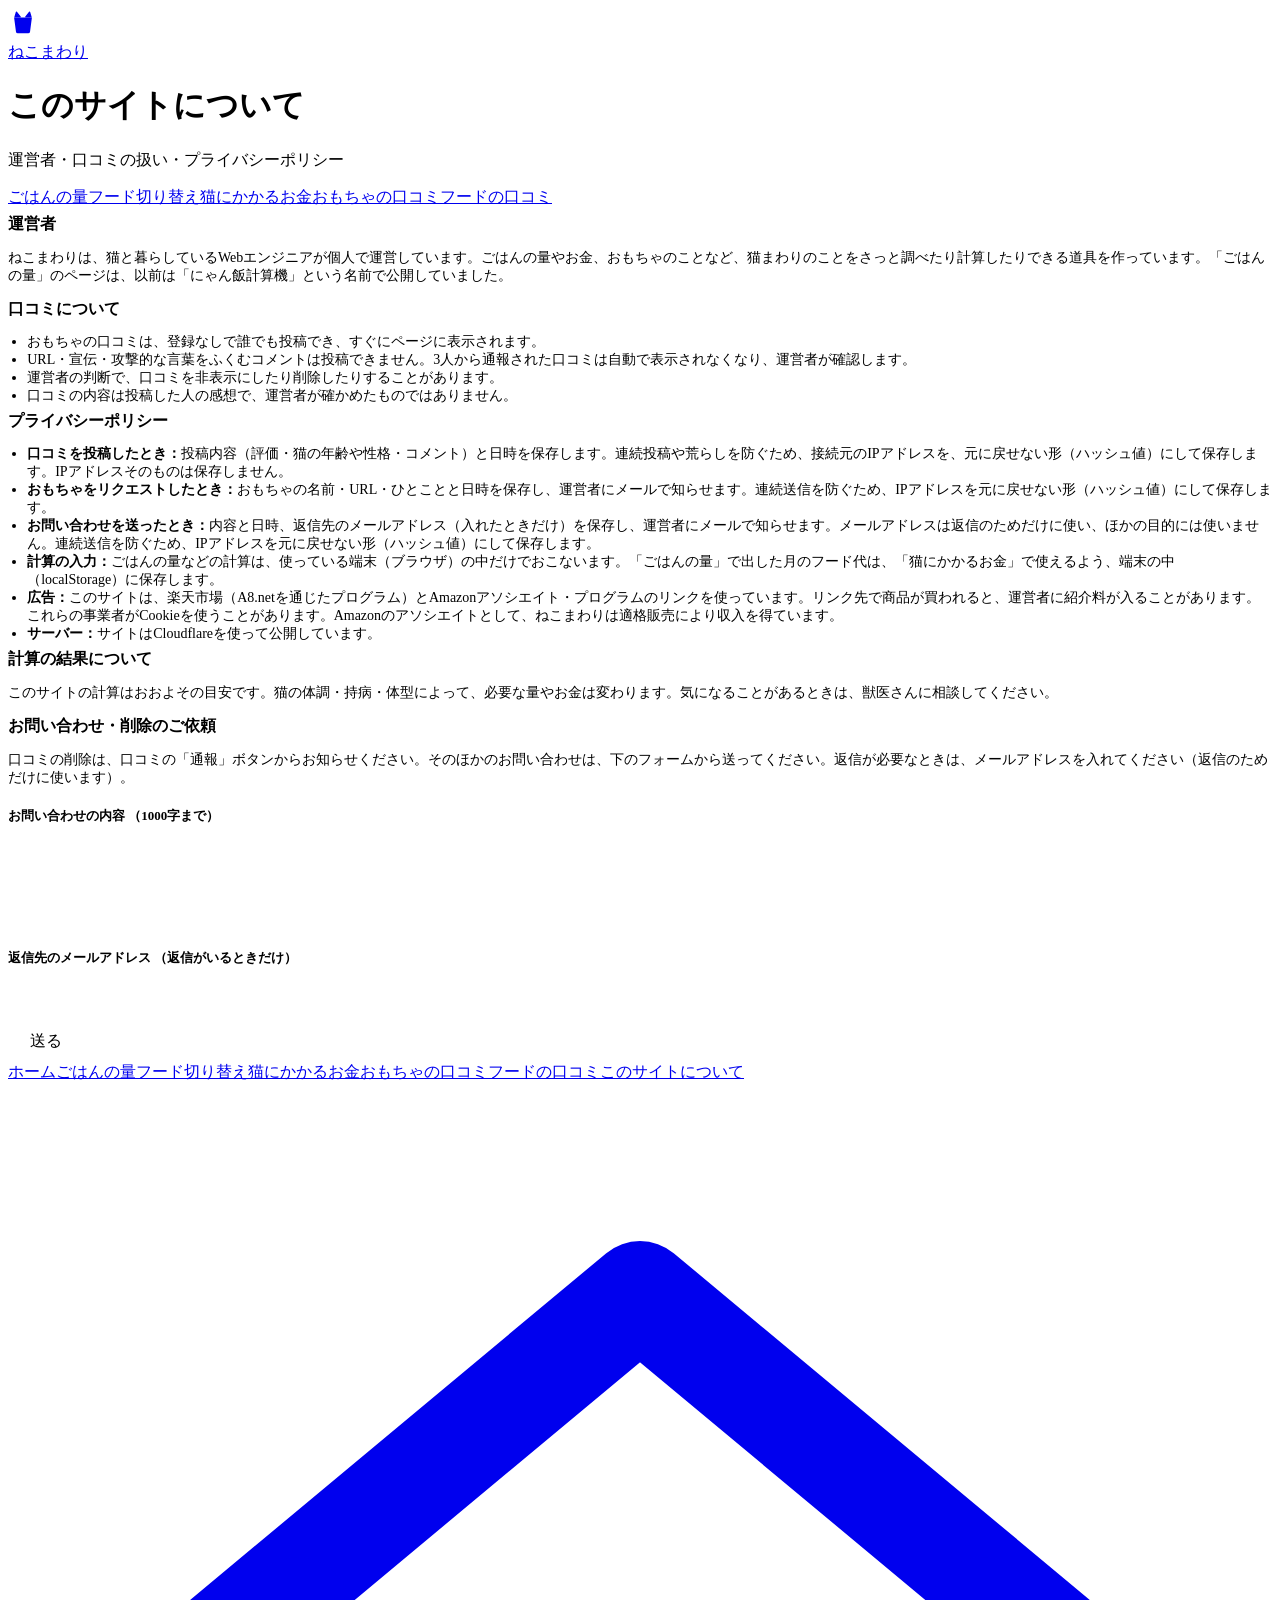
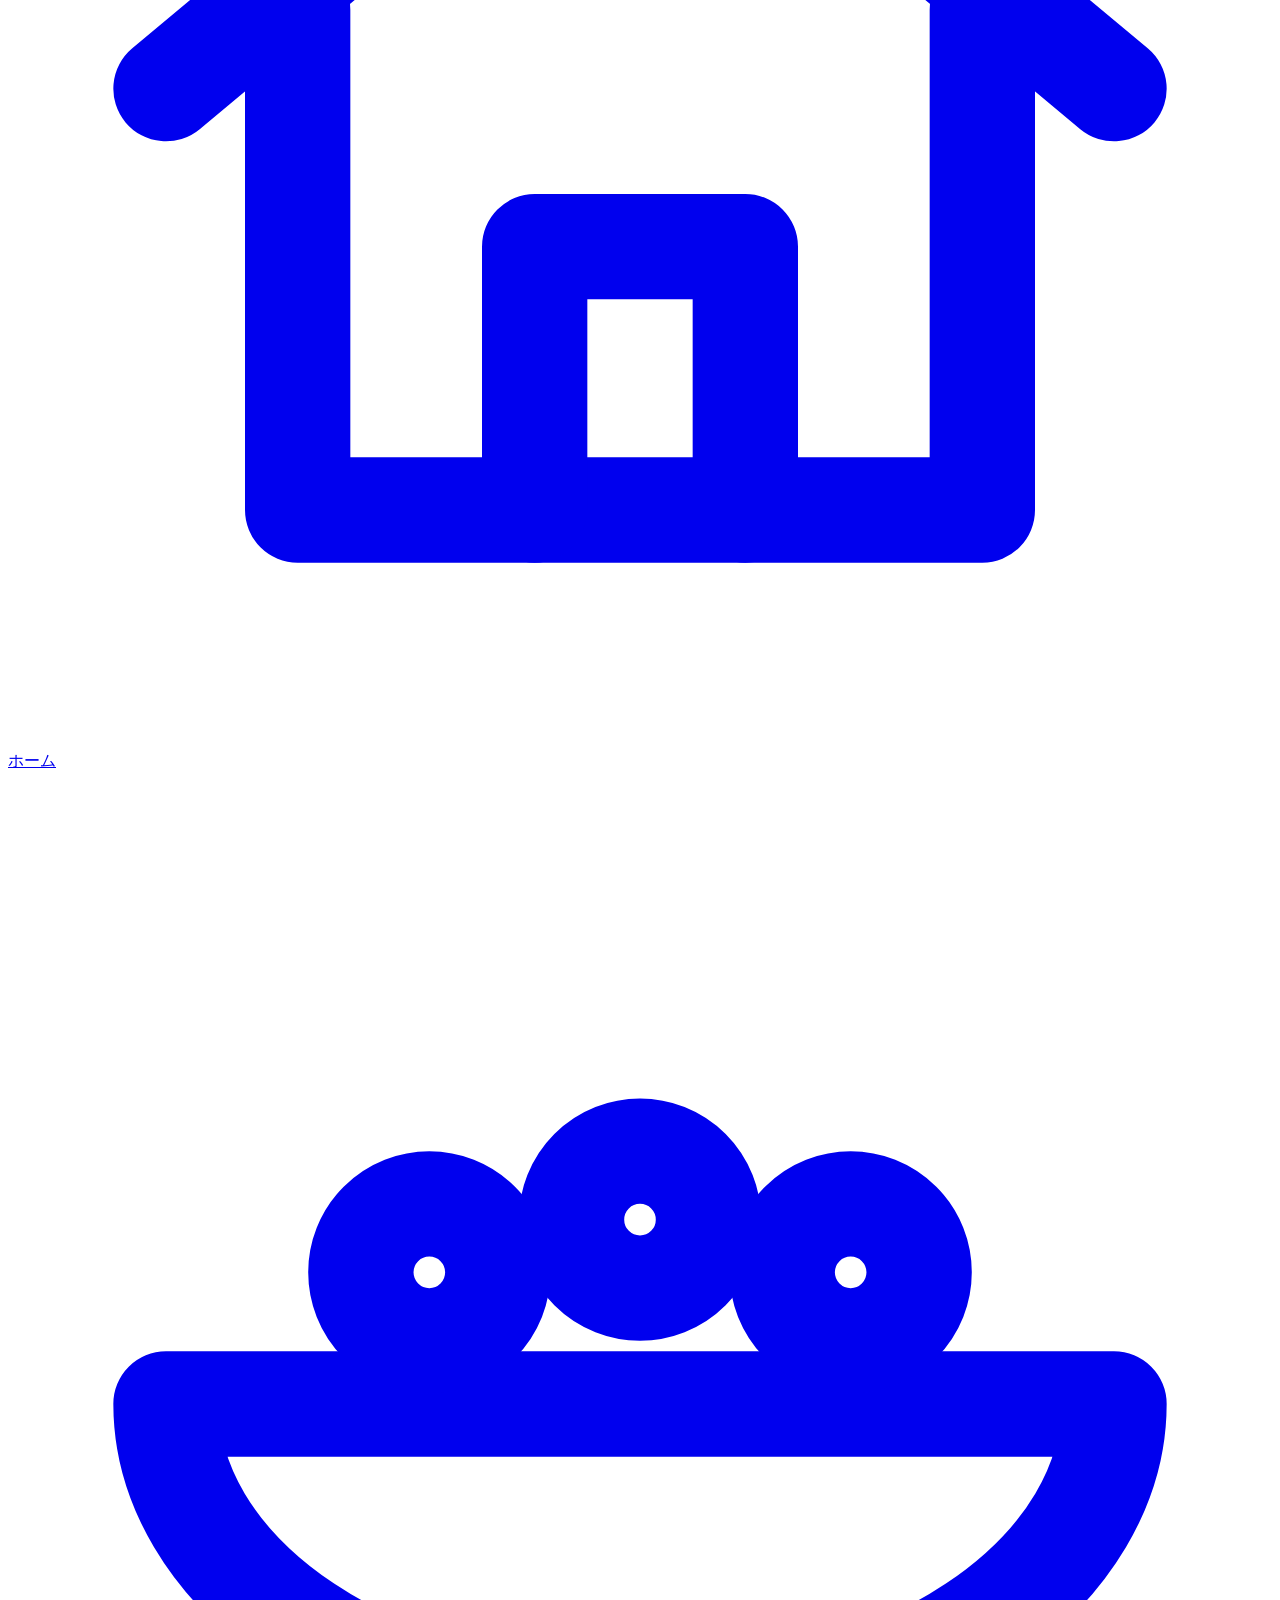
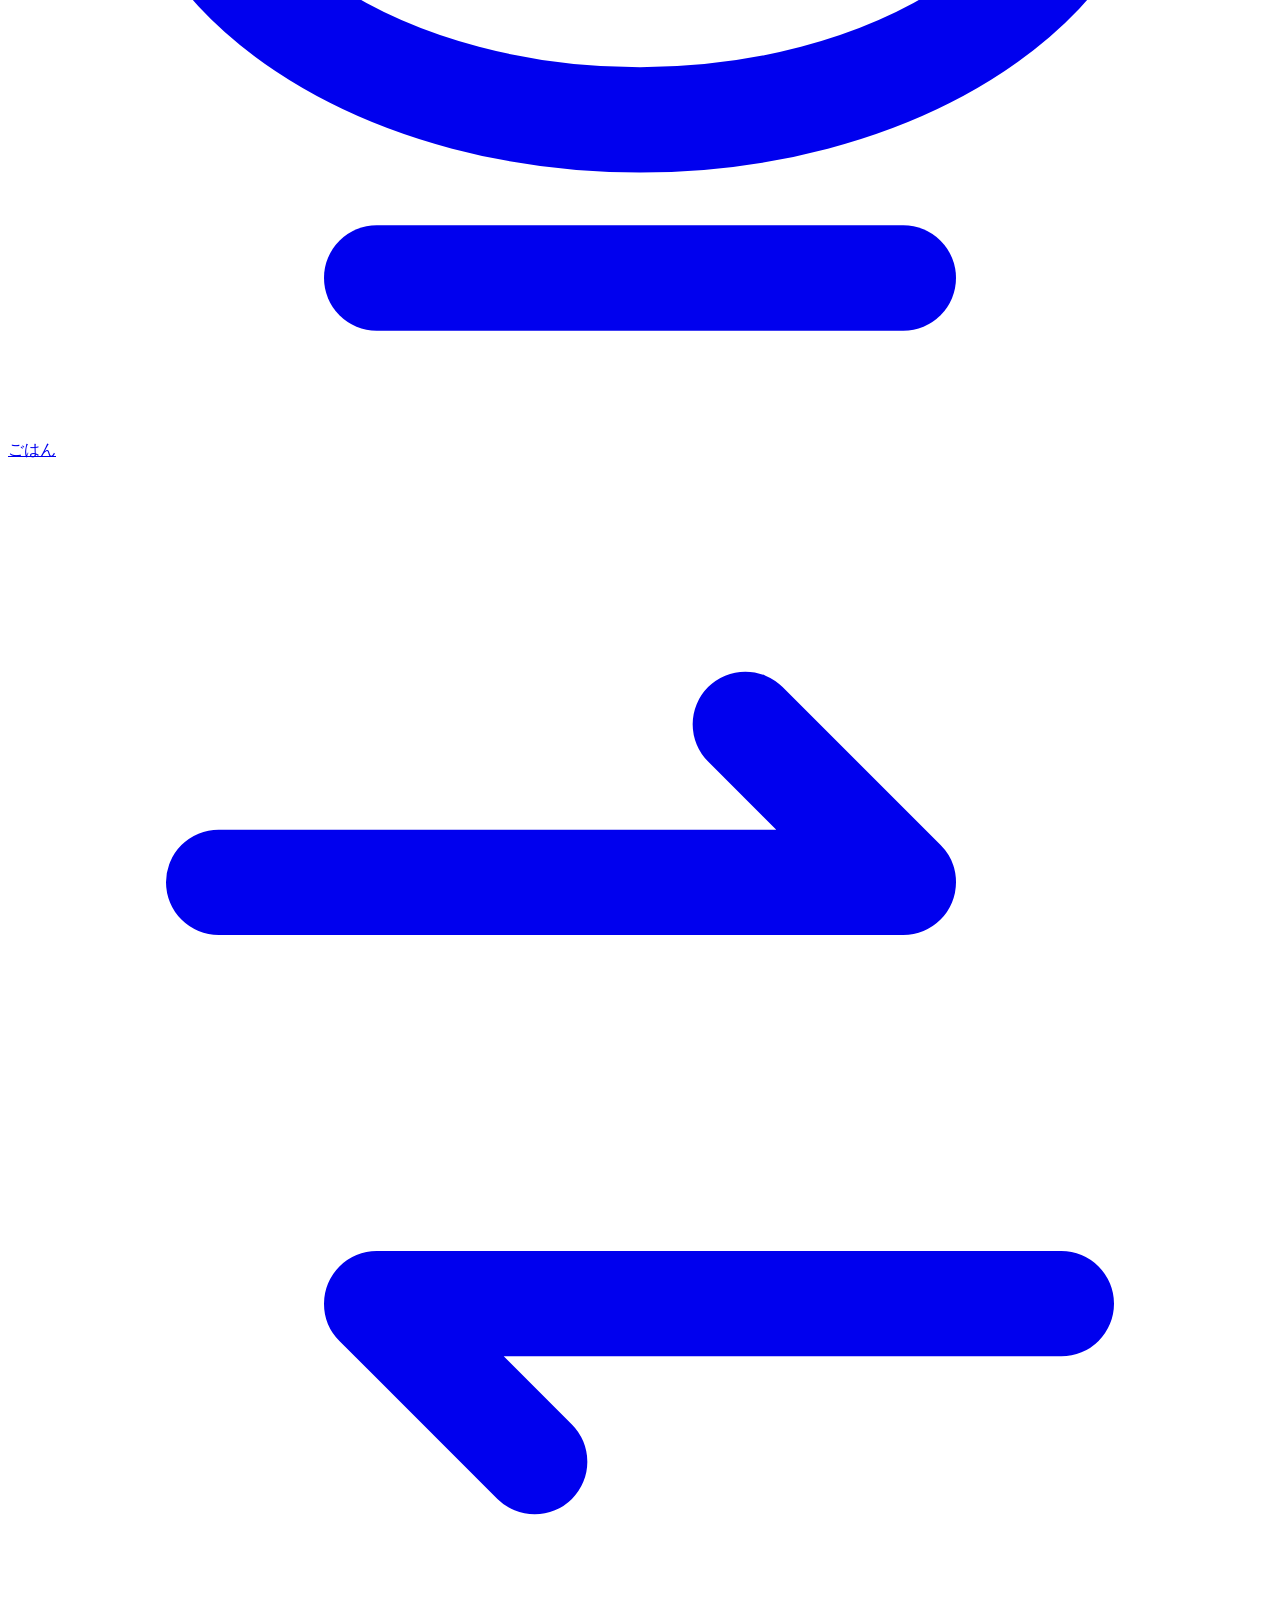
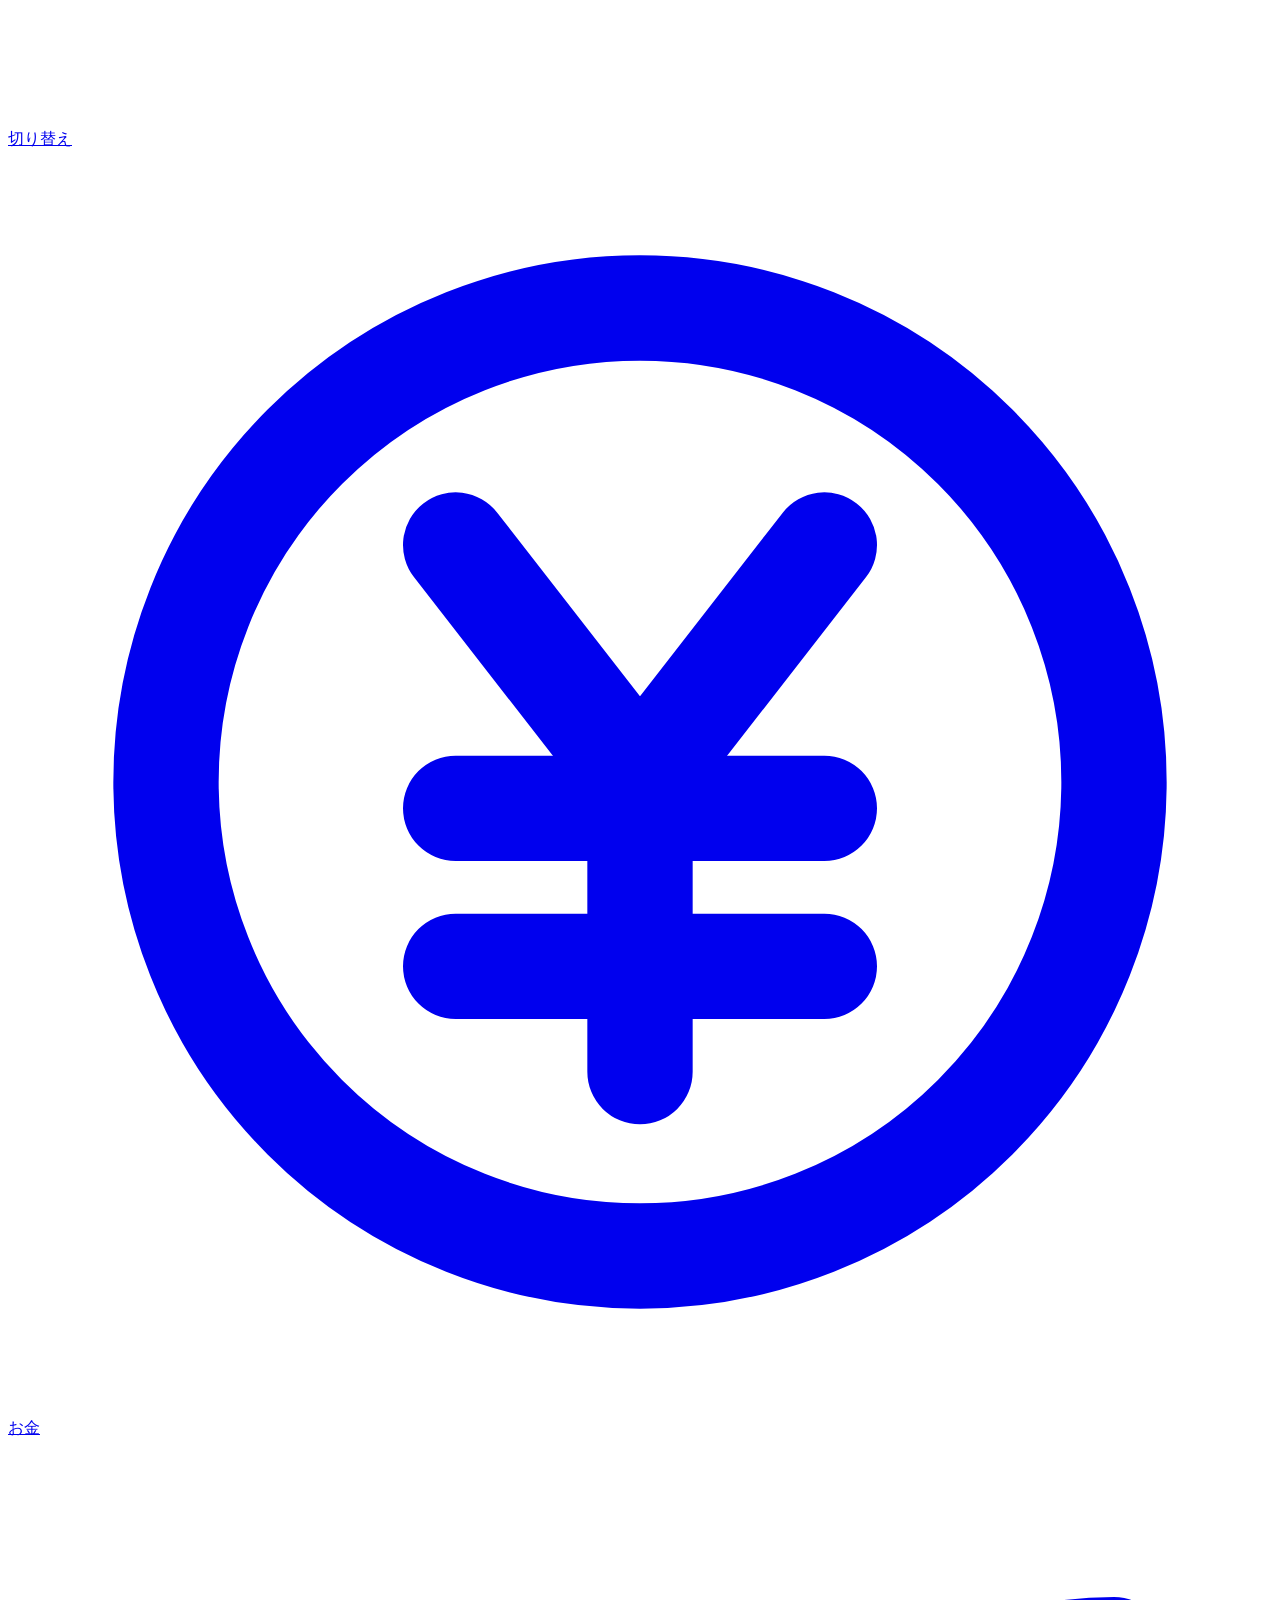
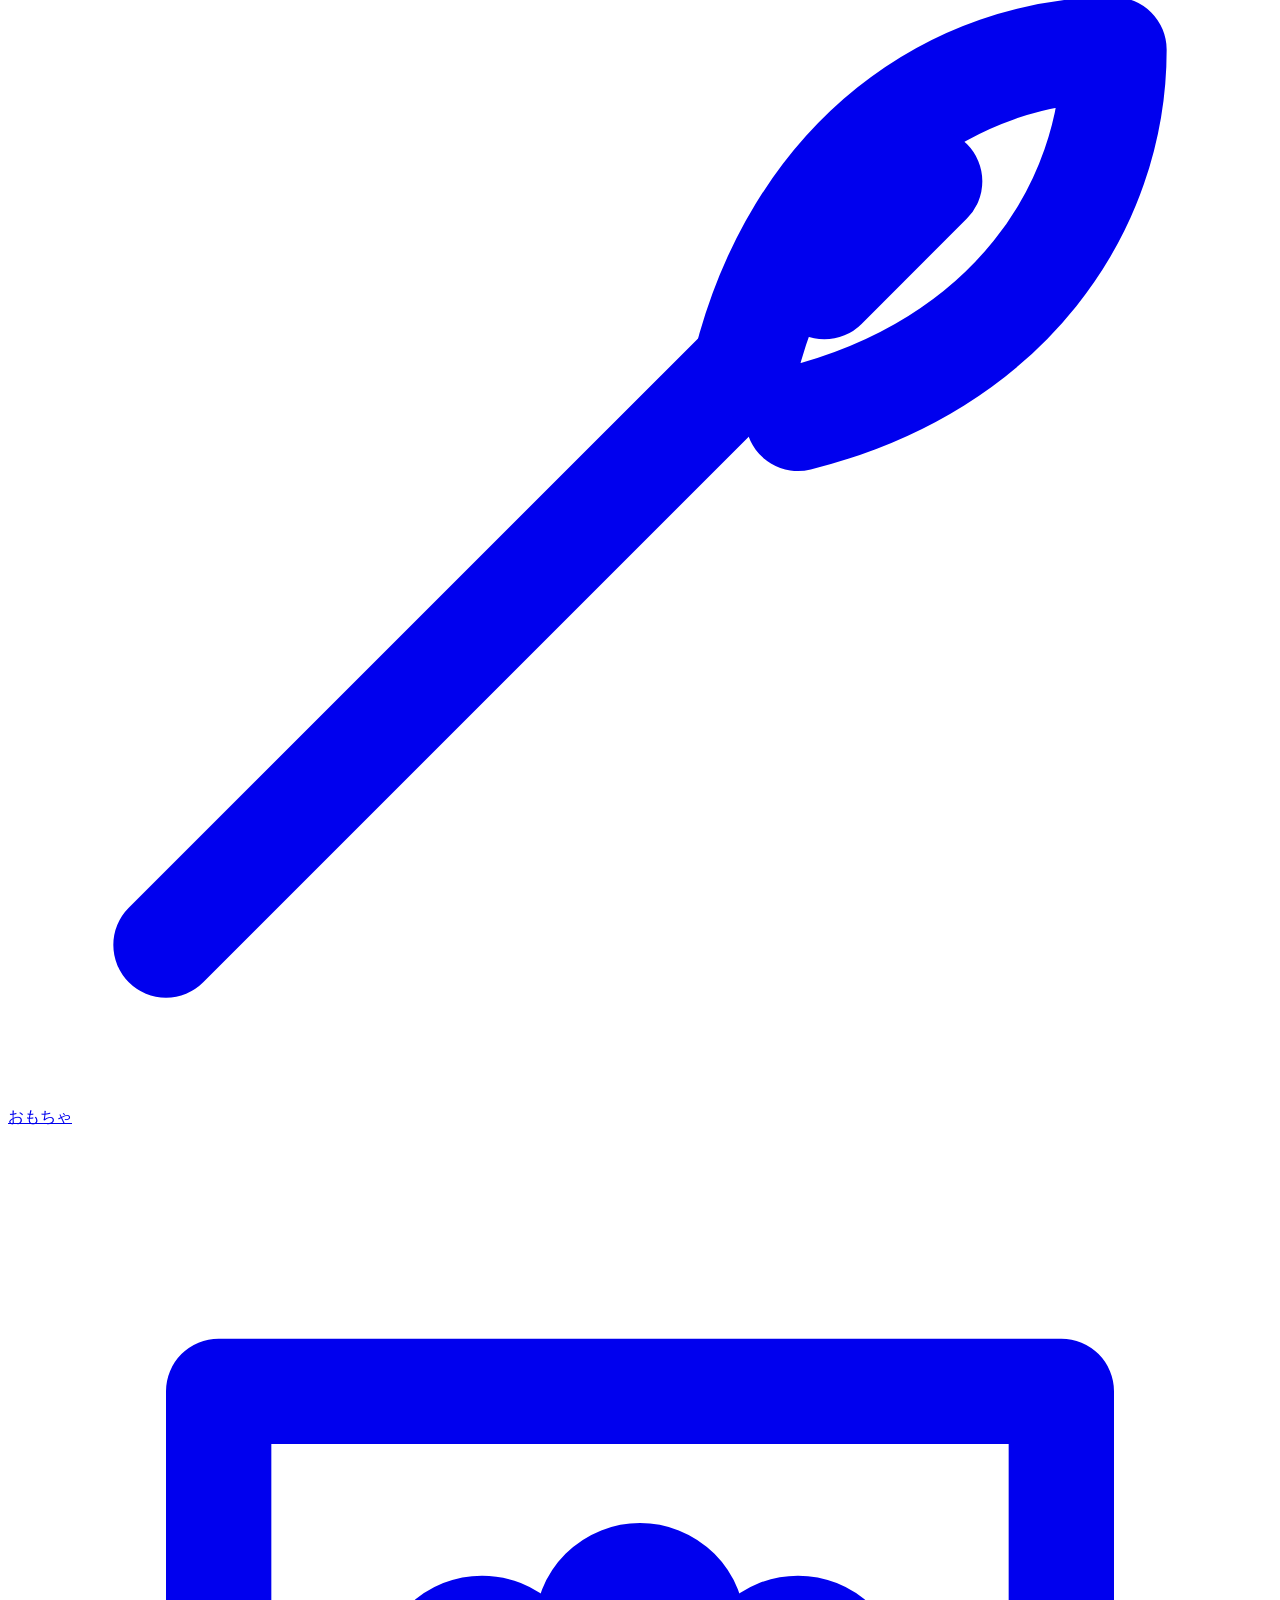
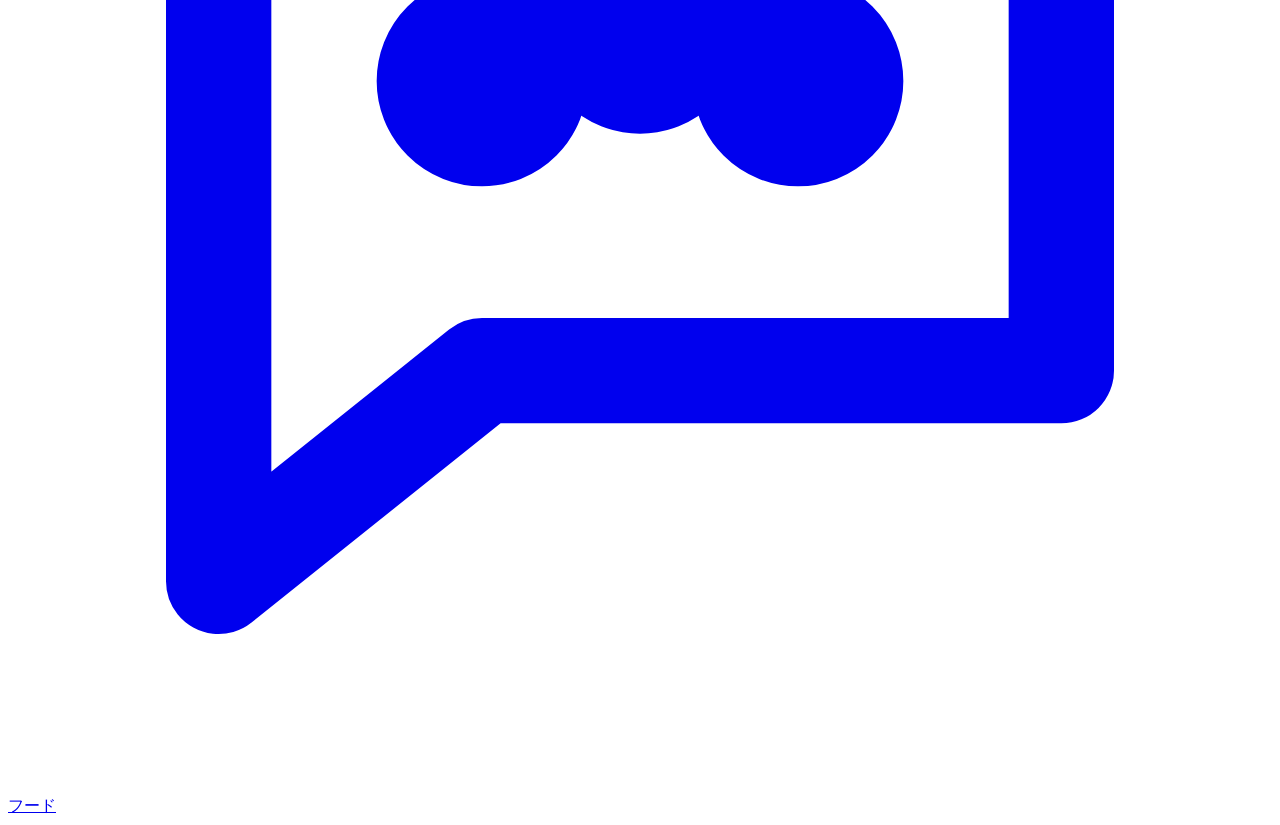
==== commit cde5c137: "お問い合わせをThreadsのDMからフォームに変更 Co-Authored-By: Claude Opus 5.5 <noreply@anthropic.com> Claude-Session: h" ====
--- a/public/about/index.html
+++ b/public/about/index.html
@@ -15,6 +15,16 @@
 <link rel="stylesheet" href="/style.css">
 <style>.doc h2{font-size:16px;margin-top:6px}.doc p,.doc li{font-size:14px}.doc ul{margin:0;padding-left:1.2em}</style>
 <script src="/site.js"></script>
+<style>
+.cform{display:flex;flex-direction:column;gap:6px;margin-top:6px}
+.cform .lbl{font-weight:800;font-size:13px;color:var(--sub);margin-top:6px}
+.cform textarea,.cform input{width:100%;border:2px solid var(--line);border-radius:10px;padding:8px 10px;font:500 16px var(--f-body);color:var(--ink);background:var(--paper)}
+.cform textarea:focus,.cform input:focus{outline:none;border-color:var(--green)}
+.cform button{align-self:flex-start;margin-top:8px;appearance:none;border:0;border-radius:12px;background:var(--green);color:var(--on-green);font:800 14.5px var(--f-body);padding:10px 22px;cursor:pointer}
+.cform button:disabled{opacity:.5}
+.cform .hp{position:absolute;left:-9999px;width:1px;height:1px;overflow:hidden}
+.cform .msg{font-size:13px;border-radius:10px;padding:6px 10px;margin:0}.cform .msg.ok{background:var(--green-soft)}.cform .msg.ng{background:var(--rose-soft)}
+</style>
 </head>
 <body>
 <div class="wrap">
@@ -37,6 +47,7 @@
     <ul>
       <li><b>口コミを投稿したとき：</b>投稿内容（評価・猫の年齢や性格・コメント）と日時を保存します。連続投稿や荒らしを防ぐため、接続元のIPアドレスを、元に戻せない形（ハッシュ値）にして保存します。IPアドレスそのものは保存しません。</li>
       <li><b>おもちゃをリクエストしたとき：</b>おもちゃの名前・URL・ひとことと日時を保存し、運営者にメールで知らせます。連続送信を防ぐため、IPアドレスを元に戻せない形（ハッシュ値）にして保存します。</li>
+      <li><b>お問い合わせを送ったとき：</b>内容と日時、返信先のメールアドレス（入れたときだけ）を保存し、運営者にメールで知らせます。メールアドレスは返信のためだけに使い、ほかの目的には使いません。連続送信を防ぐため、IPアドレスを元に戻せない形（ハッシュ値）にして保存します。</li>
       <li><b>計算の入力：</b>ごはんの量などの計算は、使っている端末（ブラウザ）の中だけでおこないます。「ごはんの量」で出した月のフード代は、「猫にかかるお金」で使えるよう、端末の中（localStorage）に保存します。</li>
       <li><b>広告：</b>このサイトは、楽天市場（A8.netを通じたプログラム）とAmazonアソシエイト・プログラムのリンクを使っています。リンク先で商品が買われると、運営者に紹介料が入ることがあります。これらの事業者がCookieを使うことがあります。Amazonのアソシエイトとして、ねこまわりは適格販売により収入を得ています。</li>
       <li><b>サーバー：</b>サイトはCloudflareを使って公開しています。</li>
@@ -44,10 +55,29 @@
     <h2>計算の結果について</h2>
     <p>このサイトの計算はおおよその目安です。猫の体調・持病・体型によって、必要な量やお金は変わります。気になることがあるときは、獣医さんに相談してください。</p>
     <h2>お問い合わせ・削除のご依頼</h2>
-    <p>口コミの削除は、口コミの「通報」ボタンからお知らせください。そのほかのお問い合わせは、Threads（<a href="https://www.threads.com/@nekonote_lab_" target="_blank" rel="noopener">@nekonote_lab_</a>）のDMで受け付けています。</p>
+    <p>口コミの削除は、口コミの「通報」ボタンからお知らせください。そのほかのお問い合わせは、下のフォームから送ってください。返信が必要なときは、メールアドレスを入れてください（返信のためだけに使います）。</p>
+    <form id="cf" class="cform" novalidate>
+      <label class="lbl" for="cfMsg">お問い合わせの内容 <span class="small muted">（1000字まで）</span></label>
+      <textarea id="cfMsg" maxlength="1000" rows="5"></textarea>
+      <label class="lbl" for="cfMail">返信先のメールアドレス <span class="small muted">（返信がいるときだけ）</span></label>
+      <input id="cfMail" type="email" maxlength="200" autocomplete="email" inputmode="email">
+      <label class="hp">ウェブサイト<input id="cfHp" tabindex="-1" autocomplete="off"></label>
+      <button type="submit" id="cfBtn">送る</button>
+      <p class="msg" id="cfMsgOut" hidden></p>
+    </form>
   </section>
   <footer><!--fnav--><nav class="fnav" aria-label="サイトの中のページ"><a href="/">ホーム</a><a href="/gohan/">ごはんの量</a><a href="/kirikae/">フード切り替え</a><a href="/okane/">猫にかかるお金</a><a href="/omocha/">おもちゃの口コミ</a><a href="/food/">フードの口コミ</a><a href="/about/">このサイトについて</a></nav><!--/fnav--></footer>
 </div>
 <!--tabbar--><nav class="tabbar" aria-label="メニュー"><a href="/" style="--c:var(--ink)"><svg viewBox="0 0 24 24" fill="none" stroke="currentColor" stroke-width="2" stroke-linecap="round" stroke-linejoin="round" aria-hidden="true"><path d="M3 11.5 12 4l9 7.5"/><path d="M5.5 10v9.5h13V10"/><path d="M10 19.5v-5h4v5"/></svg><span>ホーム</span></a><a href="/gohan/" style="--c:var(--green)"><svg viewBox="0 0 24 24" fill="none" stroke="currentColor" stroke-width="2" stroke-linecap="round" stroke-linejoin="round" aria-hidden="true"><path d="M3 12h18a9 6 0 0 1-18 0z"/><circle cx="8" cy="9.5" r="1.3"/><circle cx="12" cy="8.5" r="1.3"/><circle cx="16" cy="9.5" r="1.3"/><path d="M7 21h10"/></svg><span>ごはん</span></a><a href="/kirikae/" style="--c:var(--kibble)"><svg viewBox="0 0 24 24" fill="none" stroke="currentColor" stroke-width="2" stroke-linecap="round" stroke-linejoin="round" aria-hidden="true"><path d="M4 8h13l-3-3"/><path d="M20 16H7l3 3"/></svg><span>切り替え</span></a><a href="/okane/" style="--c:var(--rose)"><svg viewBox="0 0 24 24" fill="none" stroke="currentColor" stroke-width="2" stroke-linecap="round" stroke-linejoin="round" aria-hidden="true"><circle cx="12" cy="12" r="9"/><path d="M8.5 7.5 12 12l3.5-4.5"/><path d="M8.5 12.5h7M8.5 15.5h7M12 12v5.5"/></svg><span>お金</span></a><a href="/omocha/" style="--c:var(--blue)"><svg viewBox="0 0 24 24" fill="none" stroke="currentColor" stroke-width="2" stroke-linecap="round" stroke-linejoin="round" aria-hidden="true"><path d="M3 21 14 10"/><path d="M14 10c1-4 4-6 7-6-0 3-2 6-6 7"/><path d="M15.5 8.5l2-2"/></svg><span>おもちゃ</span></a><a href="/food/" style="--c:var(--green)"><svg viewBox="0 0 24 24" fill="none" stroke="currentColor" stroke-width="2" stroke-linecap="round" stroke-linejoin="round" aria-hidden="true"><path d="M4 5h16v11H9l-5 4z"/><circle cx="9" cy="10.5" r="1"/><circle cx="12" cy="9.5" r="1"/><circle cx="15" cy="10.5" r="1"/></svg><span>フード</span></a></nav><!--/tabbar-->
+<script>
+document.getElementById('cf').addEventListener('submit',async e=>{e.preventDefault();const $=id=>document.getElementById(id);const m=$('cfMsgOut');const msg=$('cfMsg').value.trim();
+  if(msg.length<5){m.hidden=false;m.className='msg ng';m.textContent='お問い合わせの内容を入れてください';return}
+  $('cfBtn').disabled=true;
+  try{const r=await fetch('/api/contact',{method:'POST',headers:{'content-type':'application/json'},body:JSON.stringify({message:msg,reply:$('cfMail').value.trim(),website:$('cfHp').value})});const d=await r.json();
+    if(d.ok){m.hidden=false;m.className='msg ok';m.textContent='送りました。ありがとうございます！';$('cfMsg').value='';$('cfMail').value='';}
+    else{m.hidden=false;m.className='msg ng';m.textContent=d.message||'送れませんでした'}}
+  catch(err){m.hidden=false;m.className='msg ng';m.textContent='通信できませんでした。時間をおいてもう一度お願いします'}
+  $('cfBtn').disabled=false;});
+</script>
 </body>
 </html>
